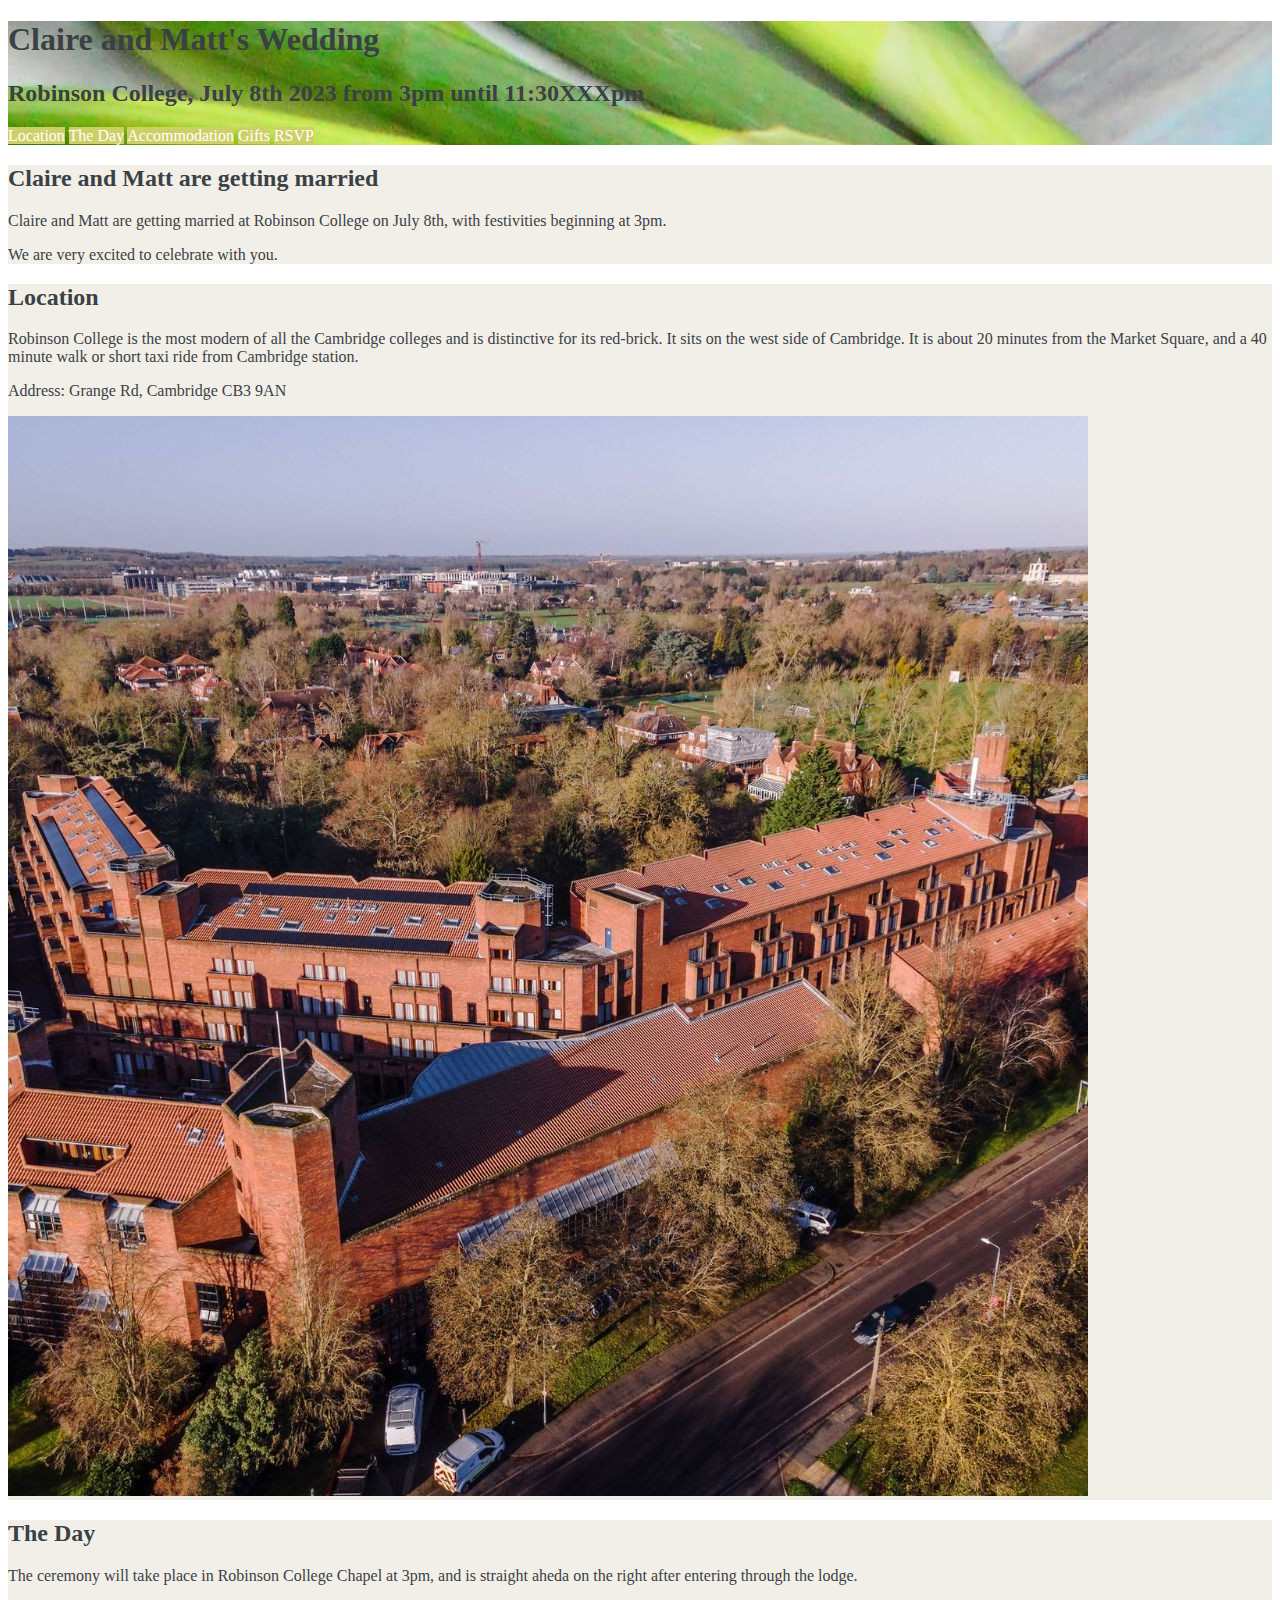
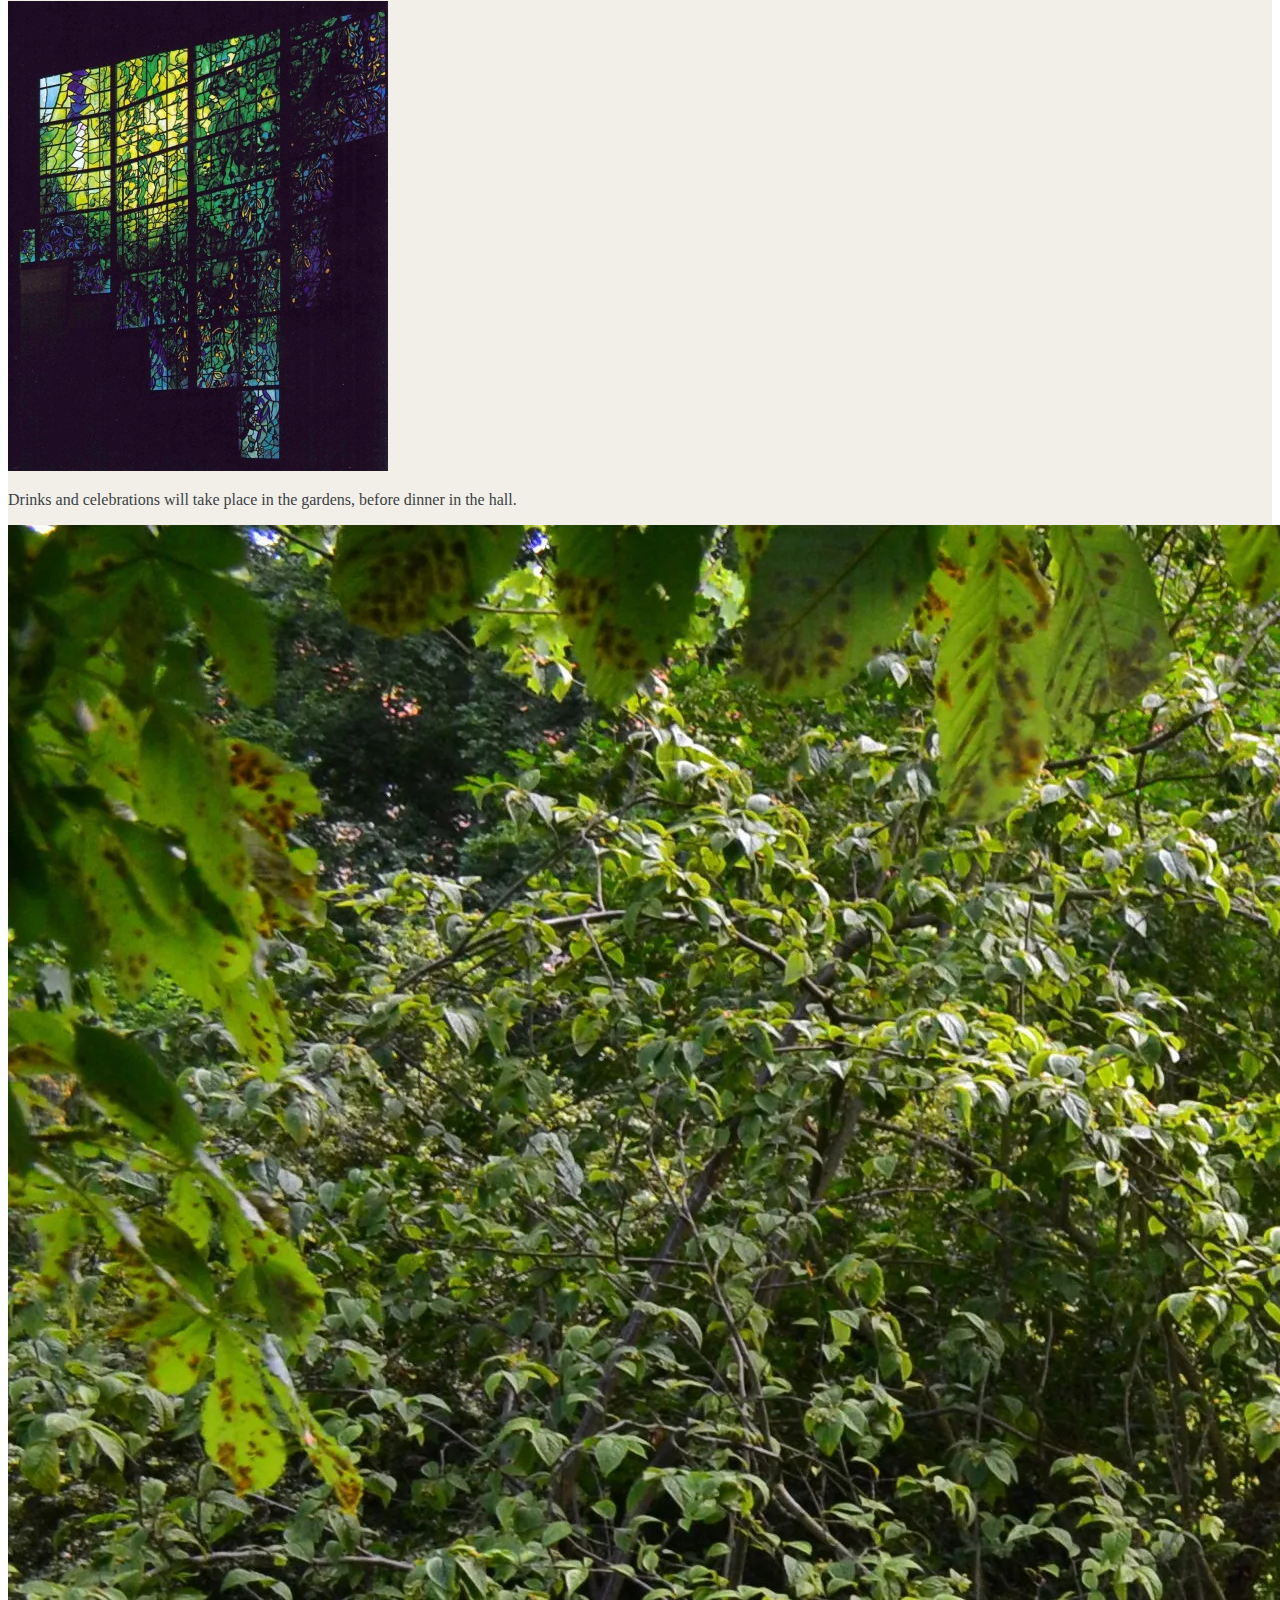
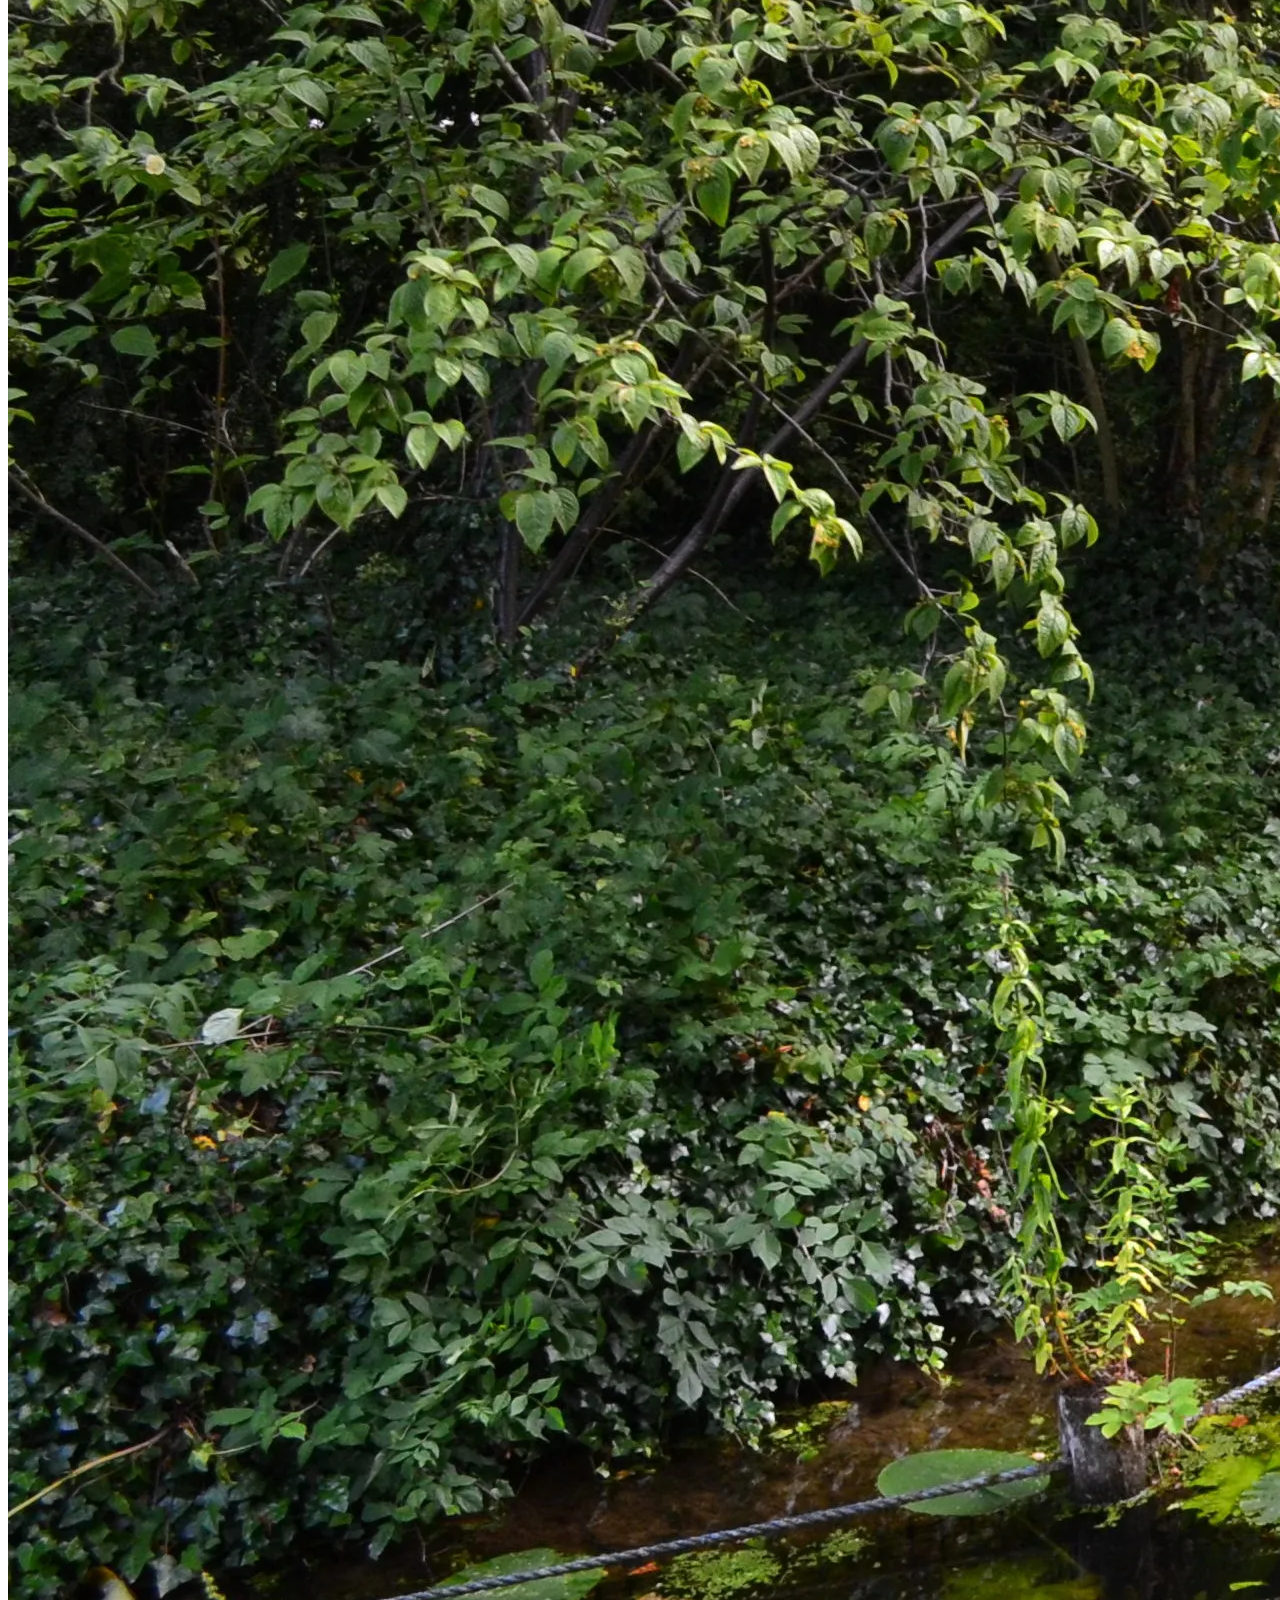
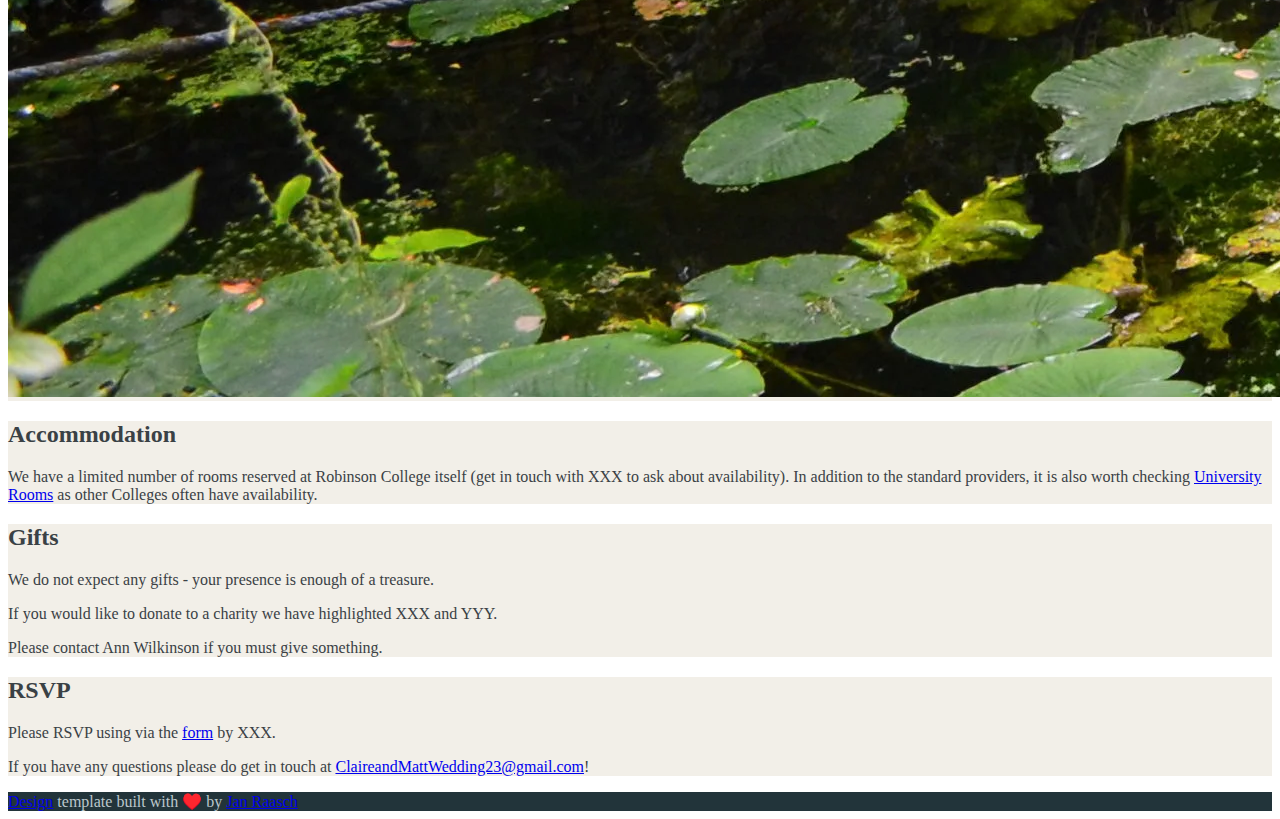
==== index.html @ 59d7f8eb "first commit" ====
<!DOCTYPE html>
<html><meta http-equiv="Content-Type" content="text/html" charset="UTF-8" />
<meta http-equiv="X-UA-Compatible" content="IE=edge,chrome=1" />

<title>Claire and Matt are getting married</title>


  <link rel="shortcut icon" href="https://example.com/images/favicon.png" type="image/png"
/>


  <meta name="description" content="Wedding website"
/>

  <meta name="keywords" content="some, keywords, for, seo, you, know, google, duckduckgo, and, such"
/>
<meta name="referrer" content="no-referrer-when-downgrade" />

<meta name="HandheldFriendly" content="True" />
<meta name="MobileOptimized" content="320" />
<meta name="viewport" content="width=device-width, initial-scale=1.0" />

<link rel="stylesheet" href="https://example.com/css/screen.css" />
<link rel="stylesheet" href="https://example.com/css/fonts.css" type="text/css" />
<link
  rel="stylesheet"
  href="https://example.com/fork-awesome/css/fork-awesome.min.css"
  type="text/css"
/>

<meta property="og:title" content="" />
<meta property="og:description" content="Wedding website" />
<meta property="og:type" content="website" />
<meta property="og:url" content="https://example.com/" /><meta property="og:image" content="https://example.com/images/cover-image.jpg"/><meta property="og:site_name" content="Jane Doe - Nutrition Coach &amp; Chef Consultant" />

<meta name="twitter:card" content="summary_large_image"/>
<meta name="twitter:image" content="https://example.com/images/cover-image.jpg"/>

<meta name="twitter:title" content=""/>
<meta name="twitter:description" content="Wedding website"/>

<meta itemprop="name" content="">
<meta itemprop="description" content="Wedding website">





<style>
      
     a:hover {
         color: #b6b84c;
     }

      
     a.btn {
         color: white;
          background-color: #ced067;
     }
     a.btn:hover {
          background-color: #b6b84c;
     }

      
     a.fn-item.active {
          color: #b6b84c;
     }
     a.fn-item:hover {
          color: #ced067;
     }

      
     .post-holder.odd {
          background: blue;
          color: white;
     }
     .post-holder {
          background: #f2efe8;
     }
     body {
          color: #3A4145;
     }

      
     .site-footer {
          color: #BBC7CC;
          background-color: #22343A;
     }

     fixed-nav {
     font-family: "Helvetica";
     }
</style> 









<link
  rel="apple-touch-icon"
  sizes="180x180"
  href="https://example.com/images/apple-touch-icon.png"
/>
<link
  rel="icon"
  type="image/png"
  sizes="32x32"
  href="https://example.com/images/favicon-32x32.png"
/>
<link
  rel="icon"
  type="image/png"
  sizes="16x16"
  href="https://example.com/images/favicon-16x16.png"
/>
<body>



<header id="site-head" style="background-image: url(images/cover-image.jpg)">
    <div class="vertical">
        <div id="site-head-content" class="inner">

            <h1 class="blog-title">Claire and Matt&#39;s Wedding</h1>
            <h2 class="blog-description">Robinson College, July 8th 2023 from 3pm until 11:30XXXpm</h2>

            
                 <a class='btn site-menu' data-title-anchor='location'>Location</a>
            
                 <a class='btn site-menu' data-title-anchor='the-day'>The Day</a>
            
                 <a class='btn site-menu' data-title-anchor='accommodation'>Accommodation</a>
            
                 <a class='btn site-menu' data-title-anchor='gifts'>Gifts</a>
            
                 <a class='btn site-menu' data-title-anchor='rsvp'>RSVP</a>
            
            <i id='header-arrow' class="fa fa-angle-down"></i>
        </div>
    </div>
</header>
<main class="content" role="main">

    <div class='fixed-nav'>
    </div>
    
        <div class='post-holder'>
            <article id='claire-and-matt-are-getting-married' class='post first '>
                <header class="post-header">
                    <h2 class="post-title">Claire and Matt are getting married</h2>
                </header>
                <section class="post-content">
                    <p>Claire and Matt are getting married at Robinson College on July 8th, with festivities beginning at 3pm.</p>
<p>We are very excited to celebrate with you.</p>

                </section>
            </article>
            <div class='post-after'></div>
        </div>
    
        <div class='post-holder'>
            <article id='location' class='post  '>
                <header class="post-header">
                    <h2 class="post-title">Location</h2>
                </header>
                <section class="post-content">
                    <p>Robinson College is the most modern of all the Cambridge colleges and is distinctive for its red-brick. It sits on the west side of Cambridge. It is about 20 minutes from the Market Square, and a 40 minute walk or short taxi ride from Cambridge station.</p>
<p>Address: Grange Rd, Cambridge CB3 9AN</p>
<p><img src="../images/robinson_from_air.jpg" alt="Picture of Robinson"></p>

                </section>
            </article>
            <div class='post-after'></div>
        </div>
    
        <div class='post-holder'>
            <article id='the-day' class='post  '>
                <header class="post-header">
                    <h2 class="post-title">The Day</h2>
                </header>
                <section class="post-content">
                    <p>The ceremony will take place in Robinson College Chapel at 3pm, and is straight aheda on the right after entering through the lodge.</p>
<p><img src="../images/robinson_chapel_window.jpg" alt="Picture of Robinson Chapel"></p>
<p>Drinks and celebrations will take place in the gardens, before dinner in the hall.</p>
<p><img src="../images/robinson_4.webp" alt="Picture of Robinson Garden"></p>

                </section>
            </article>
            <div class='post-after'></div>
        </div>
    
        <div class='post-holder'>
            <article id='accommodation' class='post  '>
                <header class="post-header">
                    <h2 class="post-title">Accommodation</h2>
                </header>
                <section class="post-content">
                    <p>We have a limited number of rooms reserved at Robinson College itself (get in touch with XXX to ask about availability). In addition to the standard providers, it is also worth checking <a href="https://www.universityrooms.com/en-GB/search/accommodation/in/cambridge?from=08/07/2023&amp;to=09/07/2023&amp;rooms=1&amp;adults=2&amp;curr=GBP">University Rooms</a> as other Colleges often have availability.</p>

                </section>
            </article>
            <div class='post-after'></div>
        </div>
    
        <div class='post-holder'>
            <article id='gifts' class='post  '>
                <header class="post-header">
                    <h2 class="post-title">Gifts</h2>
                </header>
                <section class="post-content">
                    <p>We do not expect any gifts - your presence is enough of a treasure.</p>
<p>If you would like to donate to a charity we have highlighted XXX and YYY.</p>
<p>Please contact Ann Wilkinson if you must give something.</p>

                </section>
            </article>
            <div class='post-after'></div>
        </div>
    
        <div class='post-holder'>
            <article id='rsvp' class='post  last'>
                <header class="post-header">
                    <h2 class="post-title">RSVP</h2>
                </header>
                <section class="post-content">
                    <p>Please RSVP using via the <a href="https://forms.gle/K2NKConF444gjNPX6">form</a> by XXX.</p>
<p>If you have any questions please do get in touch at <a href="mailto:ClaireandMattWedding23@gmail.com">ClaireandMattWedding23@gmail.com</a>!</p>

                </section>
            </article>
            <div class='post-after'></div>
        </div>
    
</main>
<footer class="site-footer">
  <div class="inner">
    


    <section></section>
    
      <section>
        <a href="https://themes.gohugo.io/hugo-scroll/">Design</a> template
        built with ♥️ by
        <a href="https://www.janraasch.com" title="Jan Raasch">Jan Raasch</a>
      </section>

  </div>
</footer>

    <script type="text/javascript" src='https://example.com/js/jquery-3.6.0.min.js'></script>

    
    <script type="text/javascript" src='https://example.com/js/icons.js'></script>
    <script type="text/javascript" src='https://example.com/js/index.js'></script>
    
</body>
</html>
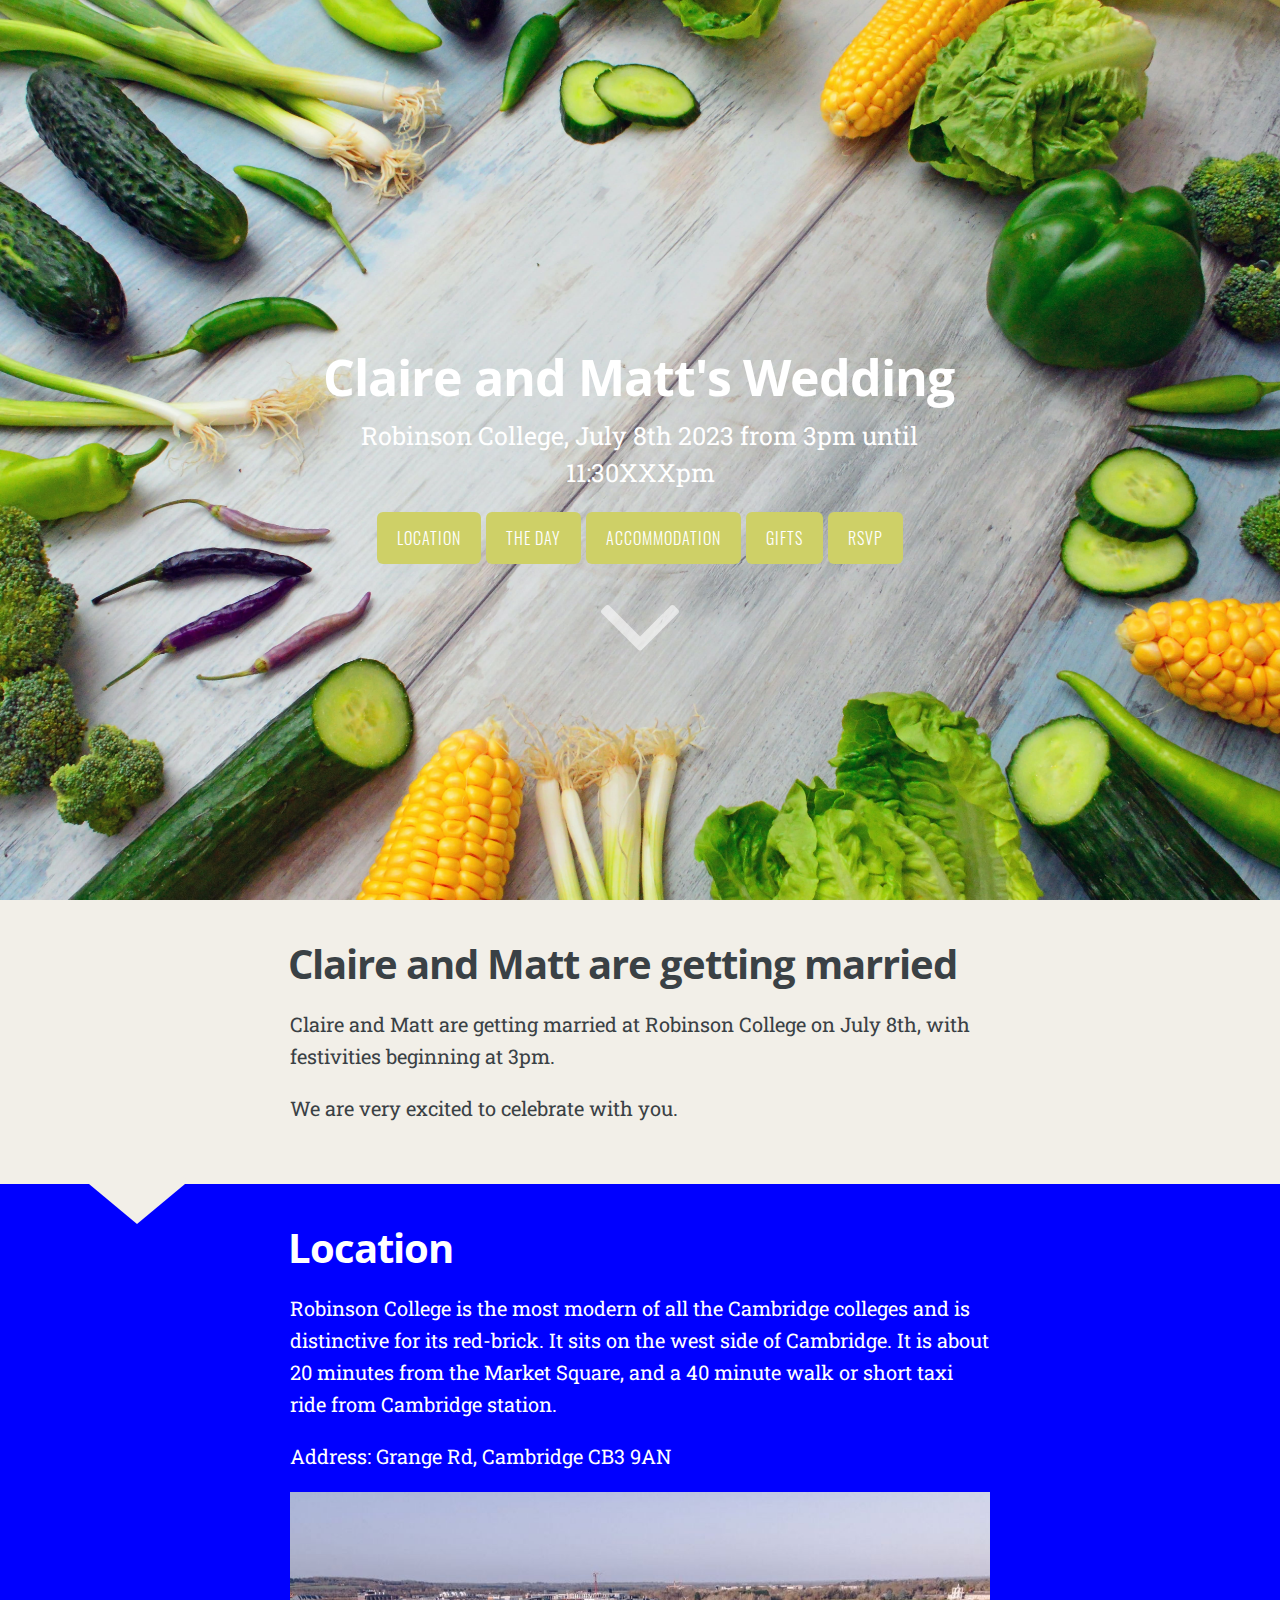
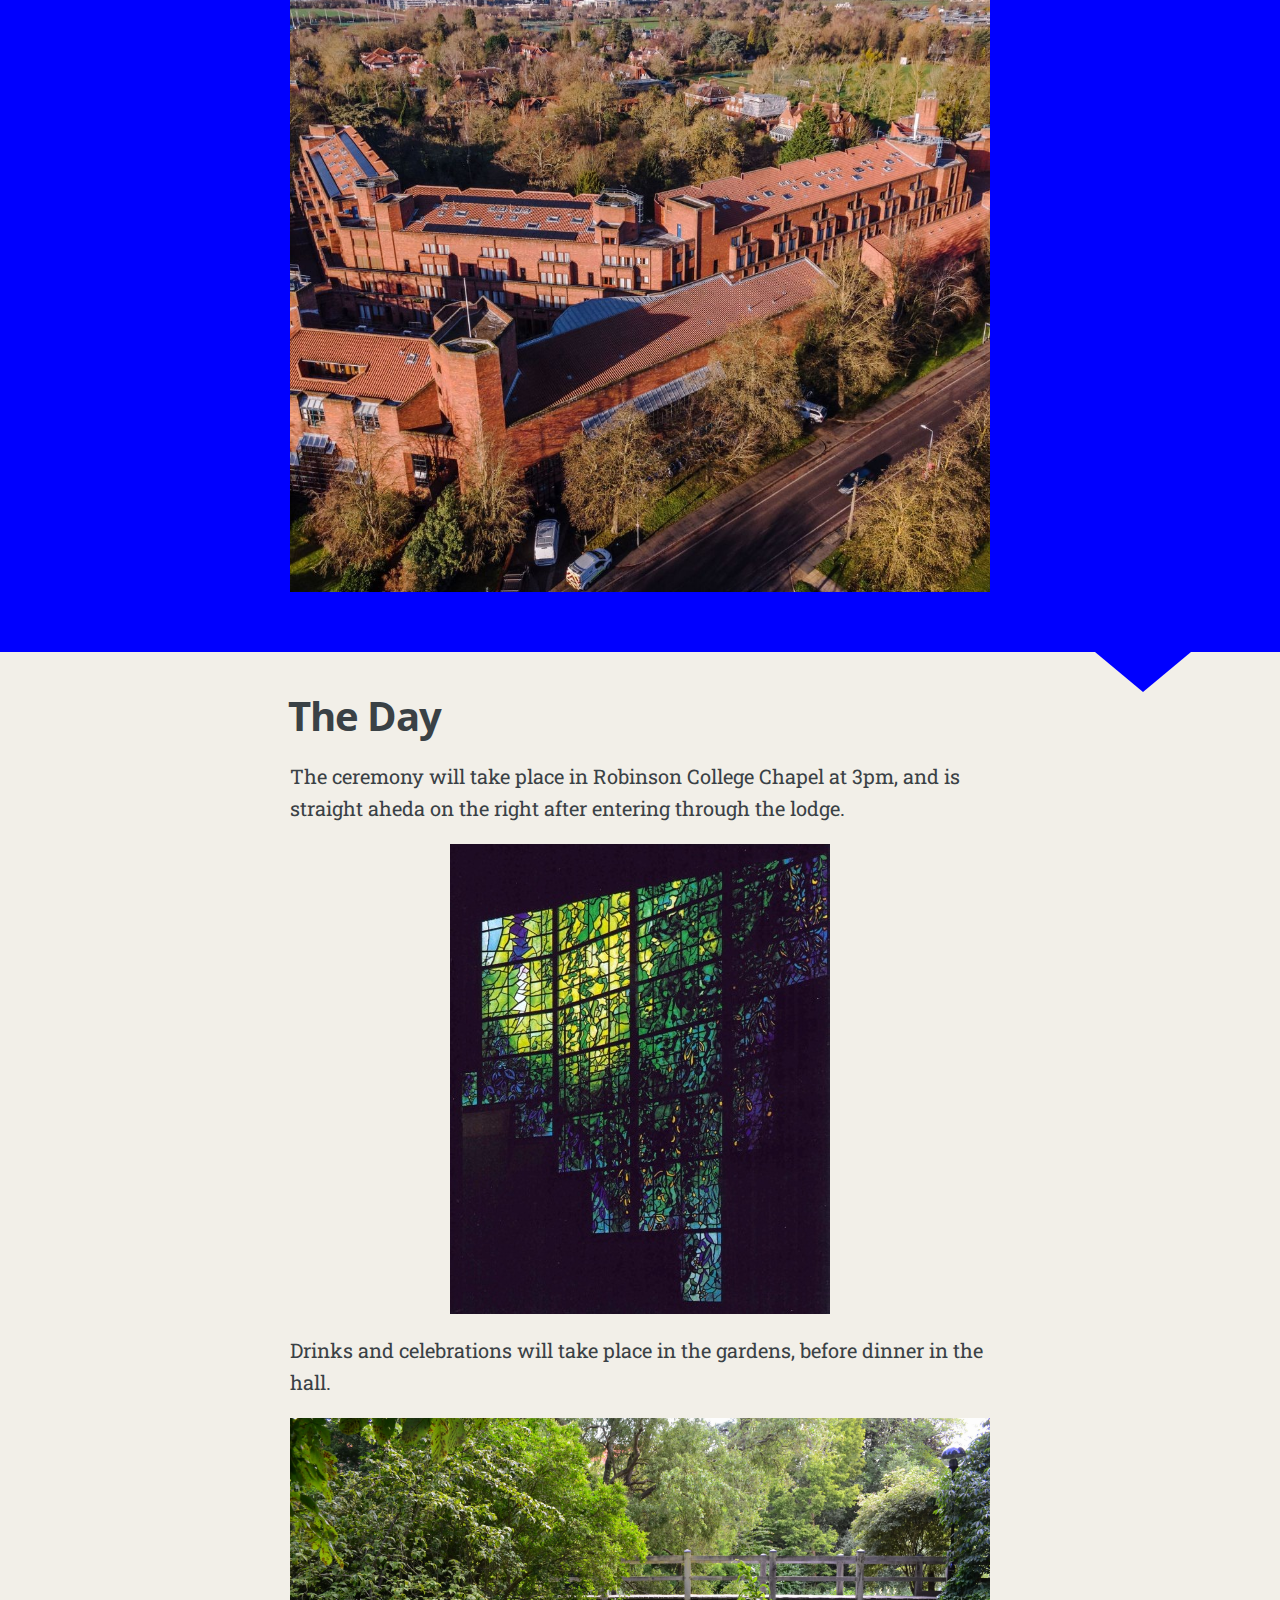
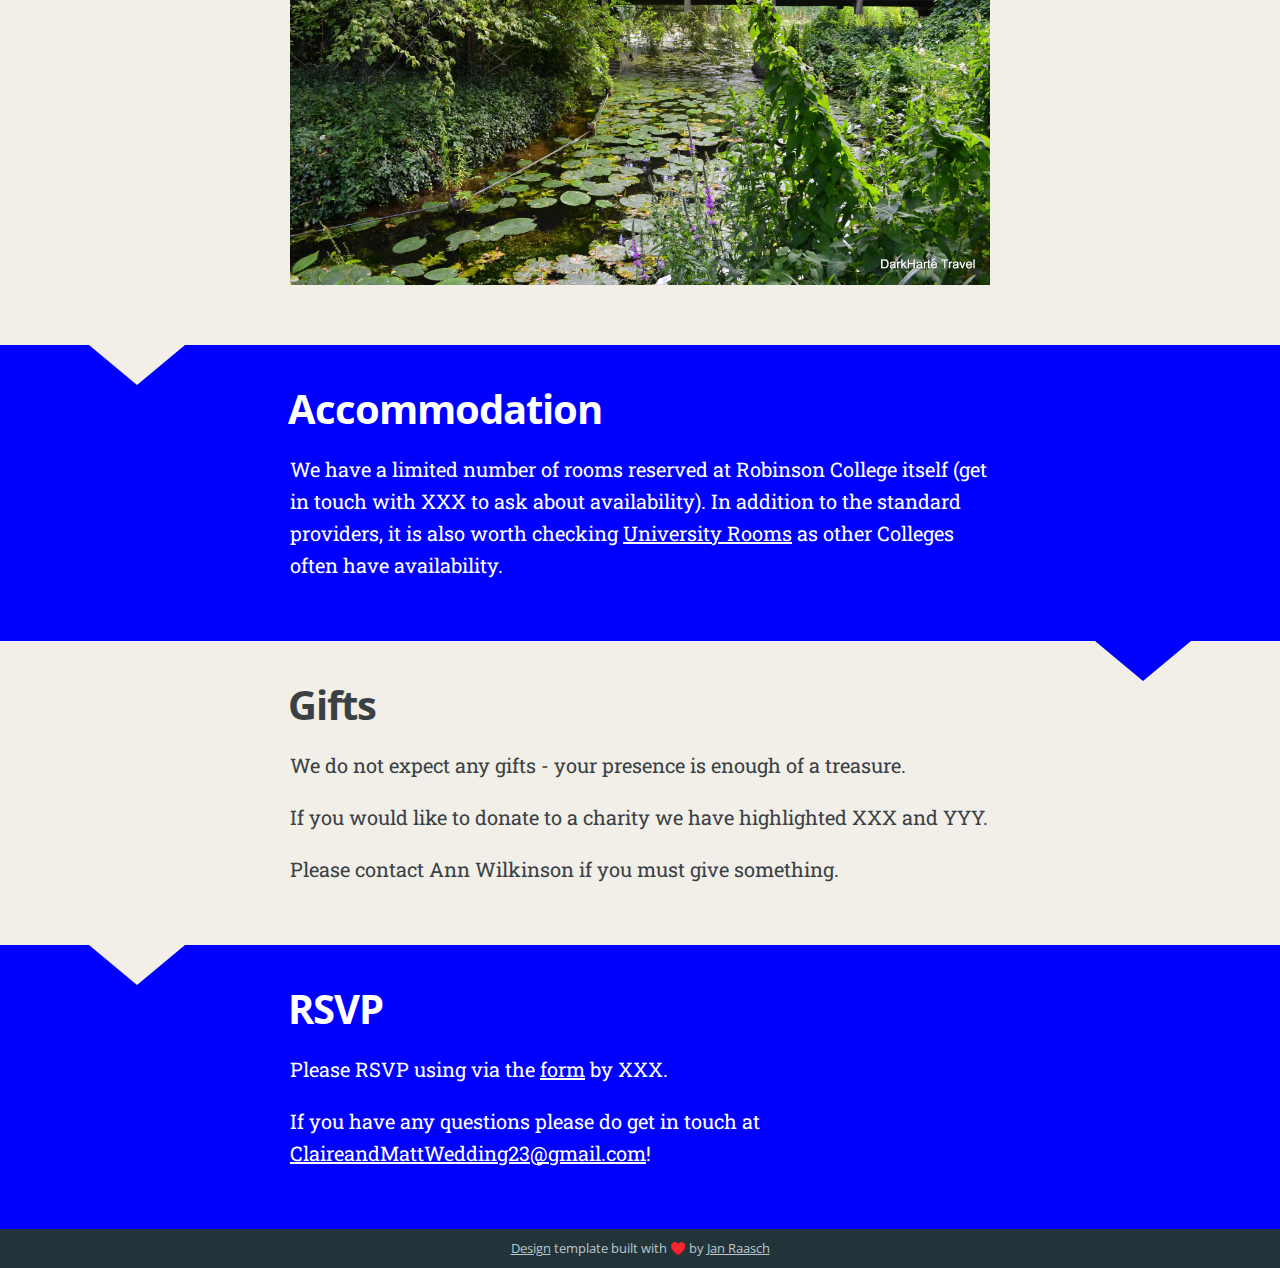
==== commit 54640247: "change base URL" ====
--- a/index.html
+++ b/index.html
@@ -5,7 +5,7 @@
 <title>Claire and Matt are getting married</title>
 
 
-  <link rel="shortcut icon" href="https://example.com/images/favicon.png" type="image/png"
+  <link rel="shortcut icon" href="https://mjcliffe.github.io/wedding/images/favicon.png" type="image/png"
 />
 
 
@@ -20,21 +20,21 @@
 <meta name="MobileOptimized" content="320" />
 <meta name="viewport" content="width=device-width, initial-scale=1.0" />
 
-<link rel="stylesheet" href="https://example.com/css/screen.css" />
-<link rel="stylesheet" href="https://example.com/css/fonts.css" type="text/css" />
+<link rel="stylesheet" href="https://mjcliffe.github.io/wedding/css/screen.css" />
+<link rel="stylesheet" href="https://mjcliffe.github.io/wedding/css/fonts.css" type="text/css" />
 <link
   rel="stylesheet"
-  href="https://example.com/fork-awesome/css/fork-awesome.min.css"
+  href="https://mjcliffe.github.io/wedding/fork-awesome/css/fork-awesome.min.css"
   type="text/css"
 />
 
 <meta property="og:title" content="" />
 <meta property="og:description" content="Wedding website" />
 <meta property="og:type" content="website" />
-<meta property="og:url" content="https://example.com/" /><meta property="og:image" content="https://example.com/images/cover-image.jpg"/><meta property="og:site_name" content="Jane Doe - Nutrition Coach &amp; Chef Consultant" />
+<meta property="og:url" content="https://mjcliffe.github.io/wedding/" /><meta property="og:image" content="https://mjcliffe.github.io/wedding/images/cover-image.jpg"/><meta property="og:site_name" content="Jane Doe - Nutrition Coach &amp; Chef Consultant" />
 
 <meta name="twitter:card" content="summary_large_image"/>
-<meta name="twitter:image" content="https://example.com/images/cover-image.jpg"/>
+<meta name="twitter:image" content="https://mjcliffe.github.io/wedding/images/cover-image.jpg"/>
 
 <meta name="twitter:title" content=""/>
 <meta name="twitter:description" content="Wedding website"/>
@@ -103,19 +103,19 @@
 <link
   rel="apple-touch-icon"
   sizes="180x180"
-  href="https://example.com/images/apple-touch-icon.png"
+  href="https://mjcliffe.github.io/wedding/images/apple-touch-icon.png"
 />
 <link
   rel="icon"
   type="image/png"
   sizes="32x32"
-  href="https://example.com/images/favicon-32x32.png"
+  href="https://mjcliffe.github.io/wedding/images/favicon-32x32.png"
 />
 <link
   rel="icon"
   type="image/png"
   sizes="16x16"
-  href="https://example.com/images/favicon-16x16.png"
+  href="https://mjcliffe.github.io/wedding/images/favicon-16x16.png"
 />
 <body>
 
@@ -170,7 +170,7 @@
                 <section class="post-content">
                     <p>Robinson College is the most modern of all the Cambridge colleges and is distinctive for its red-brick. It sits on the west side of Cambridge. It is about 20 minutes from the Market Square, and a 40 minute walk or short taxi ride from Cambridge station.</p>
 <p>Address: Grange Rd, Cambridge CB3 9AN</p>
-<p><img src="../images/robinson_from_air.jpg" alt="Picture of Robinson"></p>
+<p><img src="/images/robinson_from_air.jpg" alt="Picture of Robinson"></p>
 
                 </section>
             </article>
@@ -186,7 +186,7 @@
                     <p>The ceremony will take place in Robinson College Chapel at 3pm, and is straight aheda on the right after entering through the lodge.</p>
 <p><img src="../images/robinson_chapel_window.jpg" alt="Picture of Robinson Chapel"></p>
 <p>Drinks and celebrations will take place in the gardens, before dinner in the hall.</p>
-<p><img src="../images/robinson_4.webp" alt="Picture of Robinson Garden"></p>
+<p><img src="/images/robinson_4.webp" alt="Picture of Robinson Garden"></p>
 
                 </section>
             </article>
@@ -252,11 +252,11 @@
   </div>
 </footer>
 
-    <script type="text/javascript" src='https://example.com/js/jquery-3.6.0.min.js'></script>
-
-    
-    <script type="text/javascript" src='https://example.com/js/icons.js'></script>
-    <script type="text/javascript" src='https://example.com/js/index.js'></script>
+    <script type="text/javascript" src='https://mjcliffe.github.io/wedding/js/jquery-3.6.0.min.js'></script>
+
+    
+    <script type="text/javascript" src='https://mjcliffe.github.io/wedding/js/icons.js'></script>
+    <script type="text/javascript" src='https://mjcliffe.github.io/wedding/js/index.js'></script>
     
 </body>
 </html>
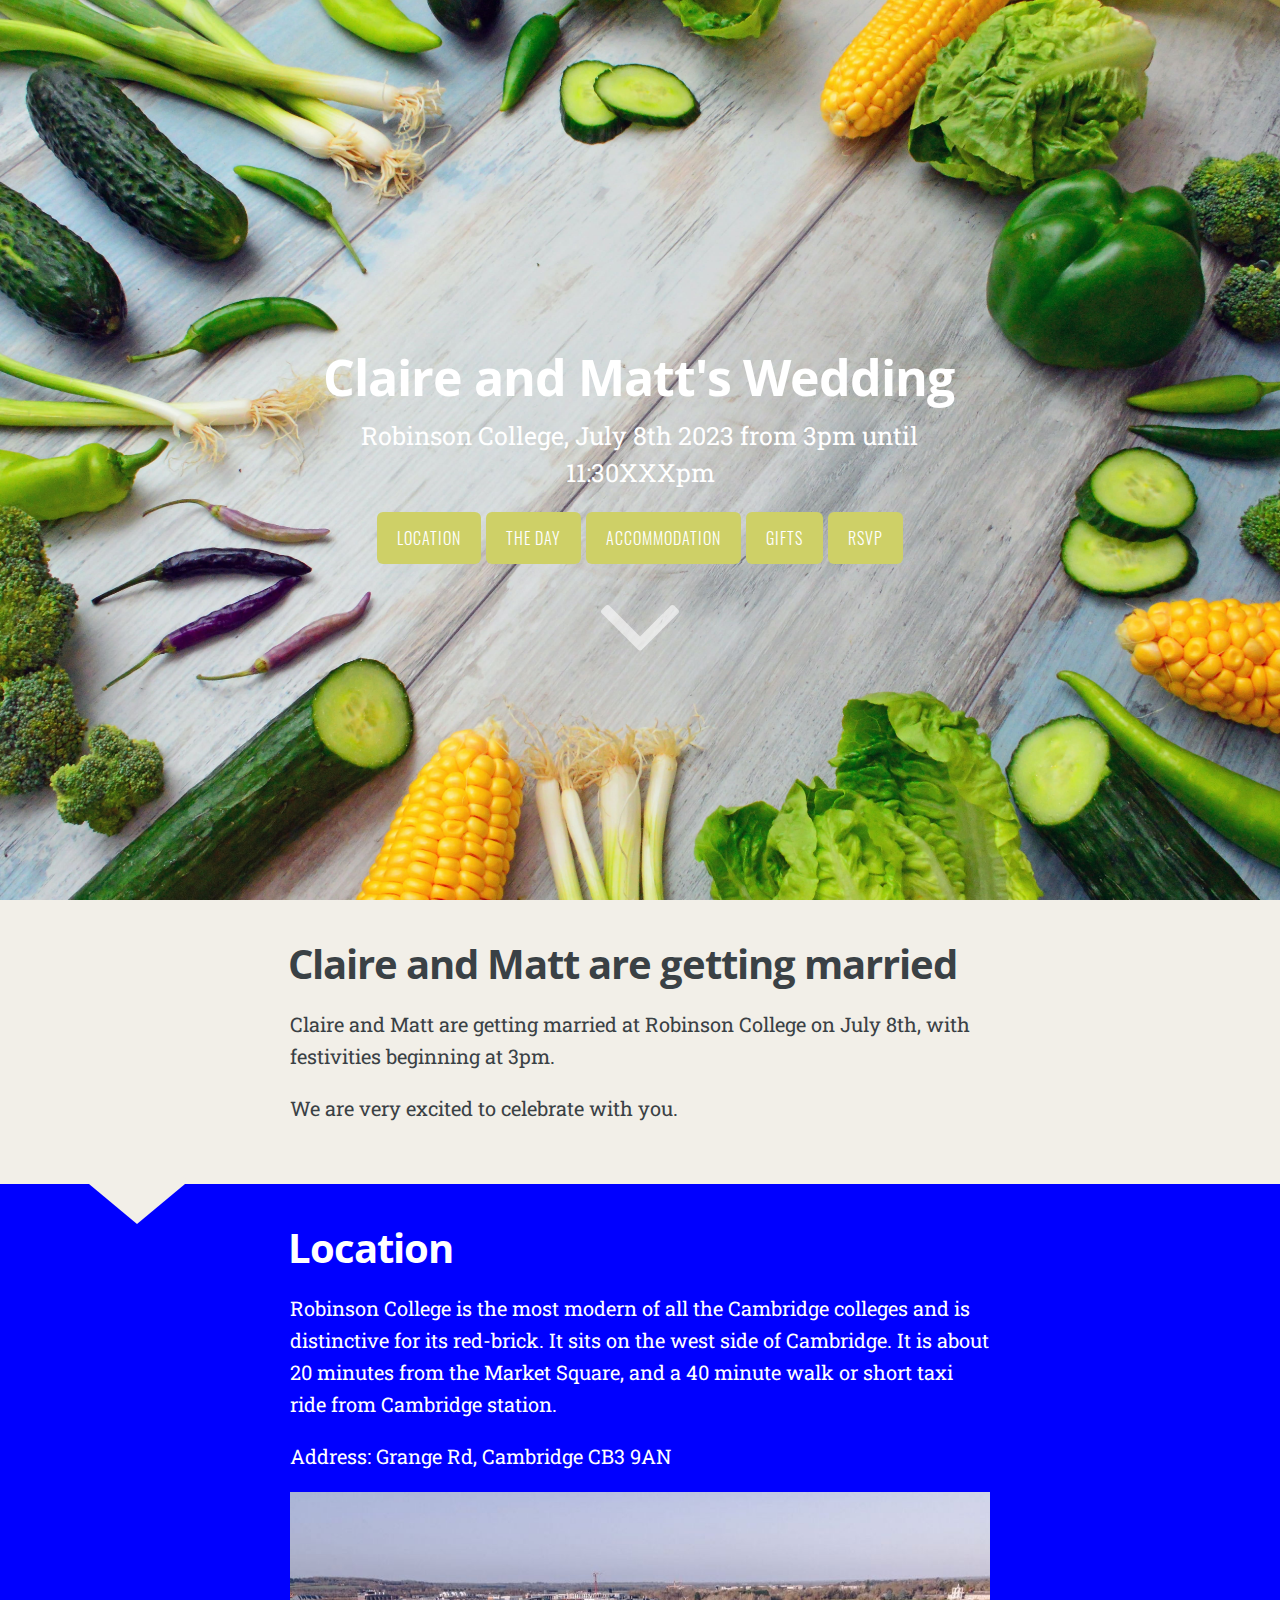
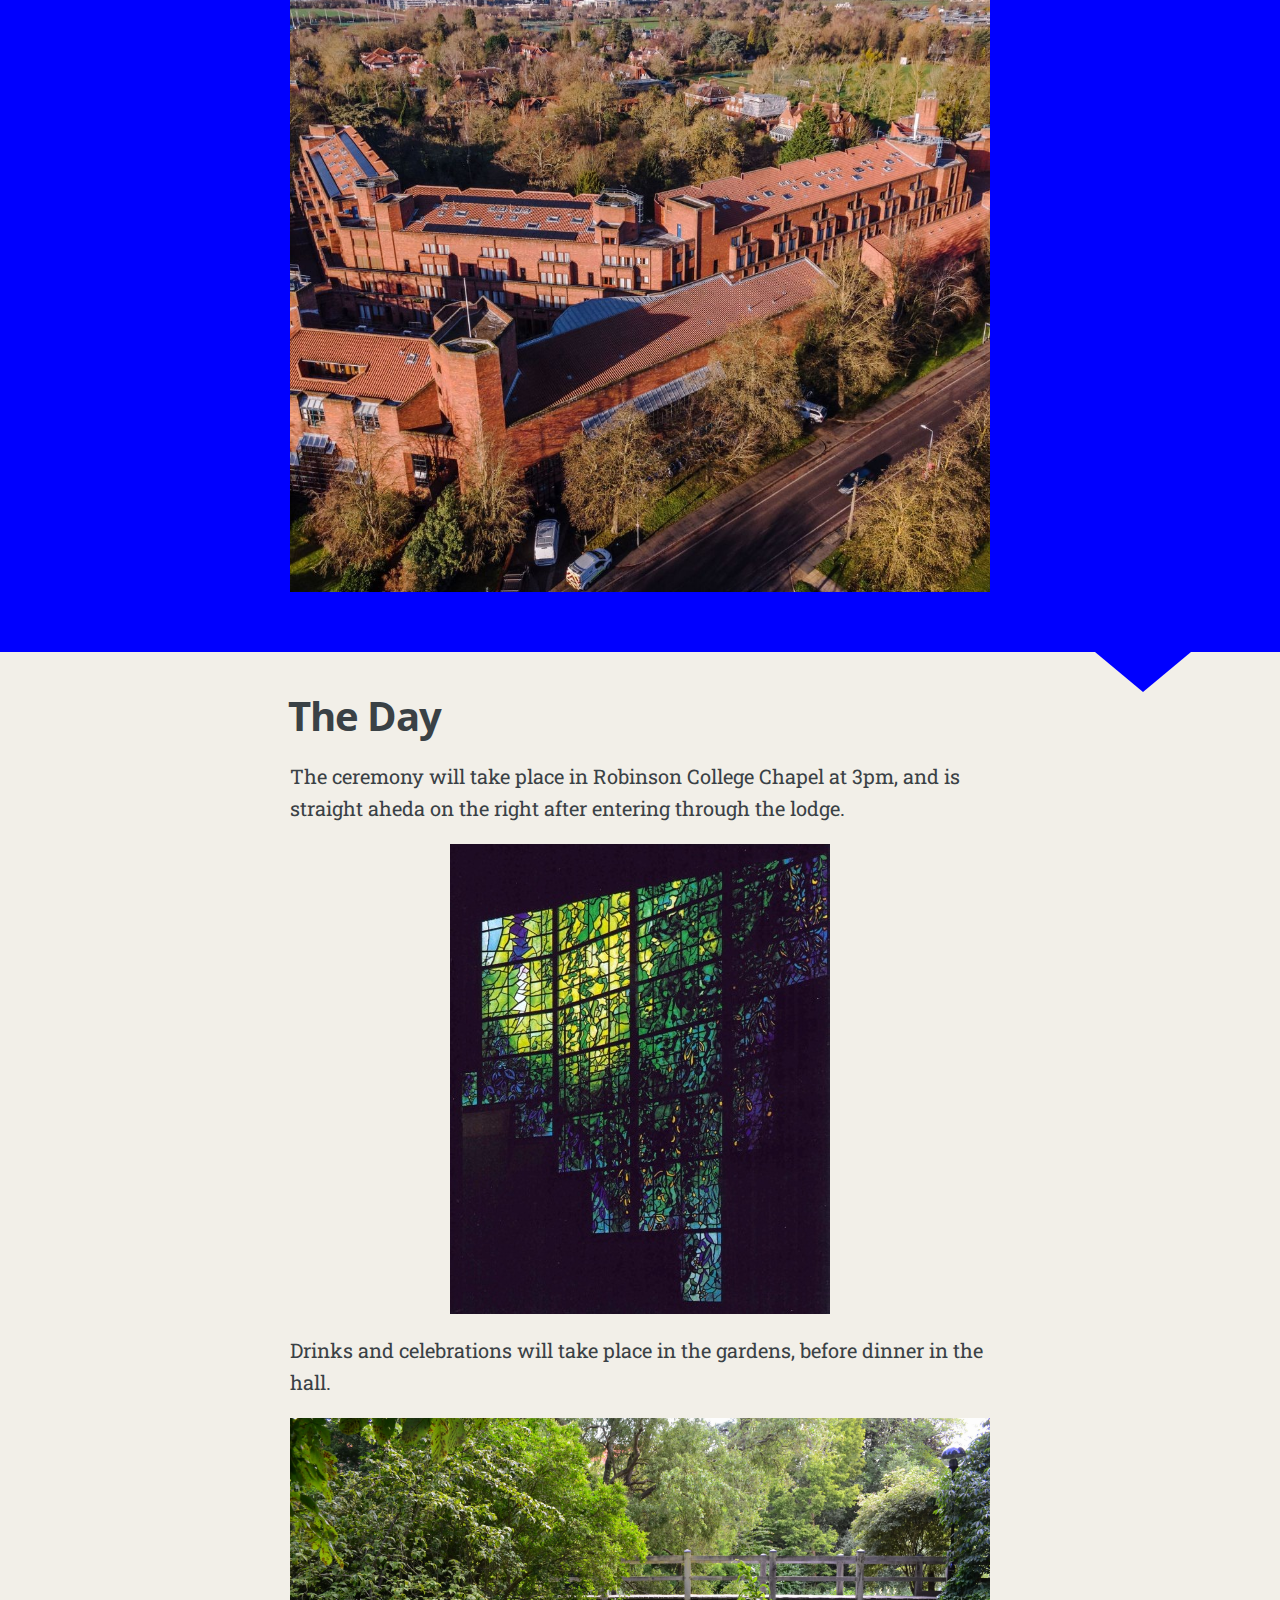
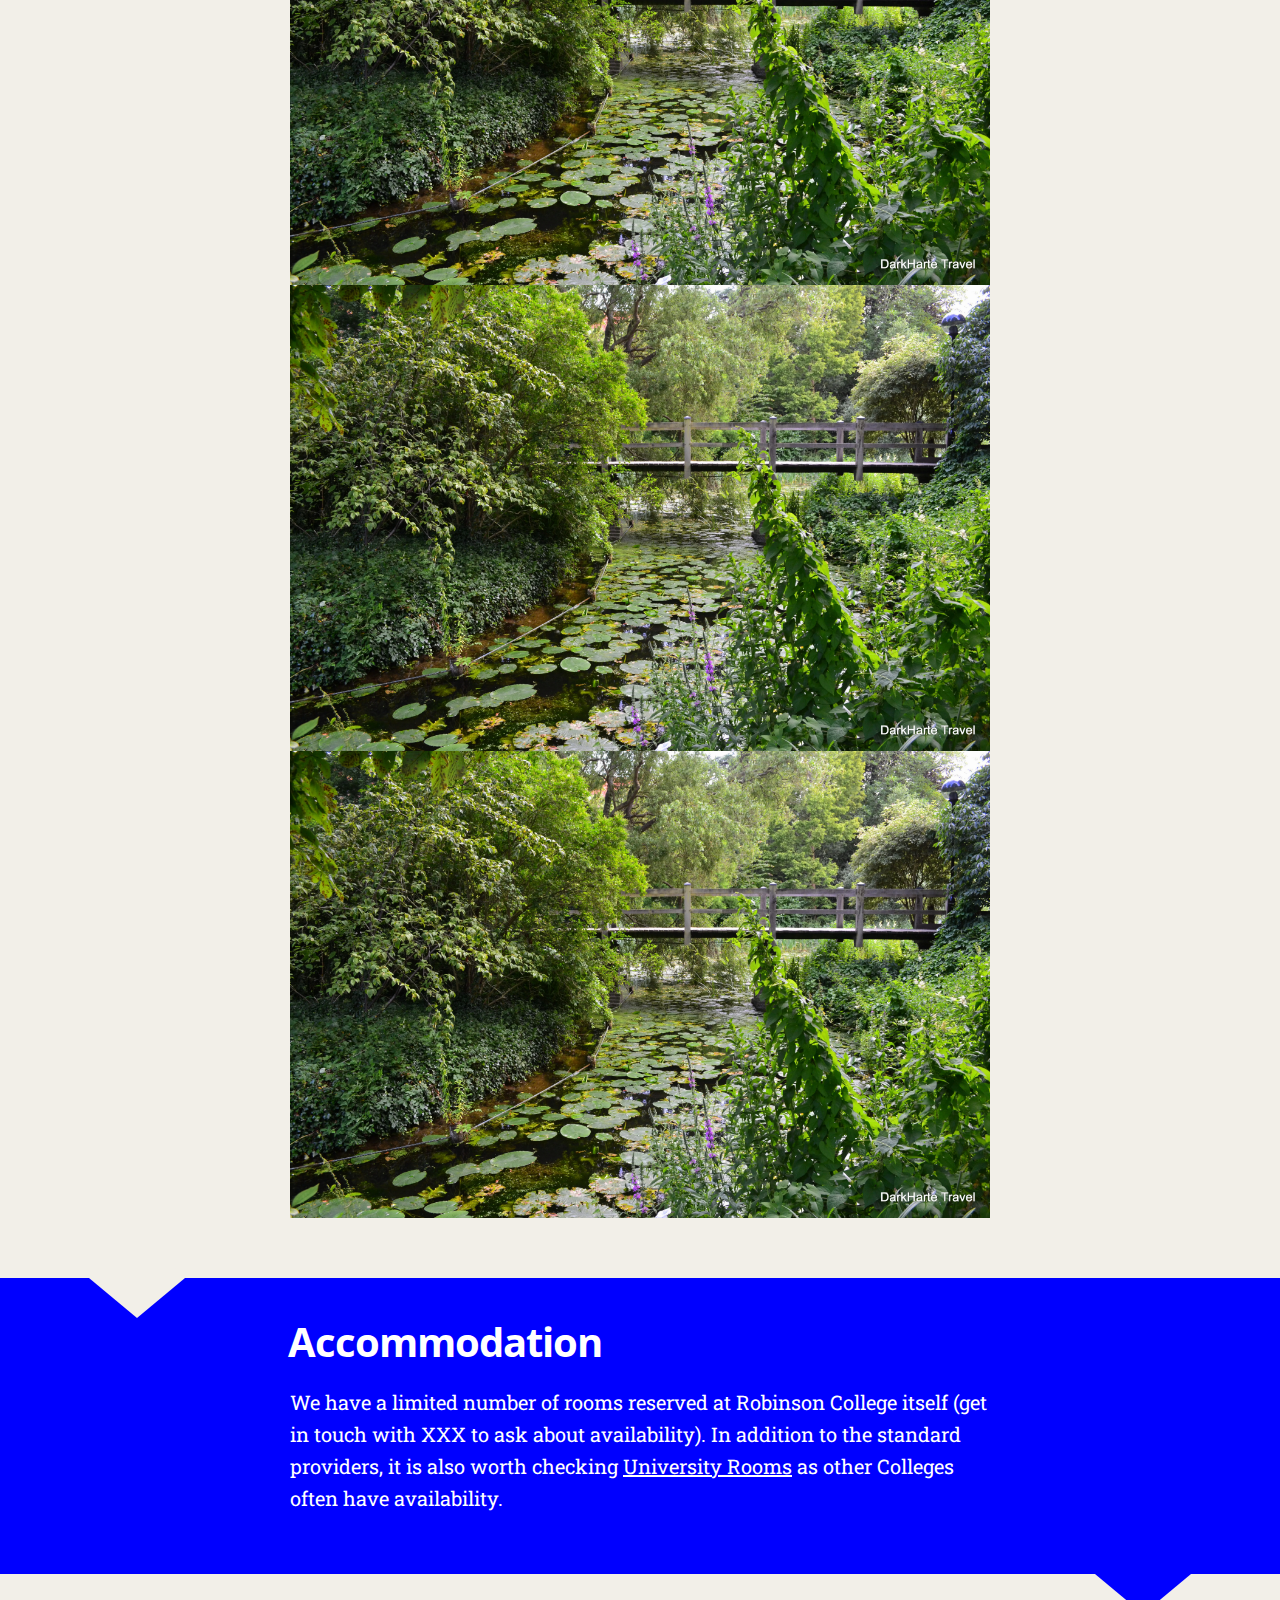
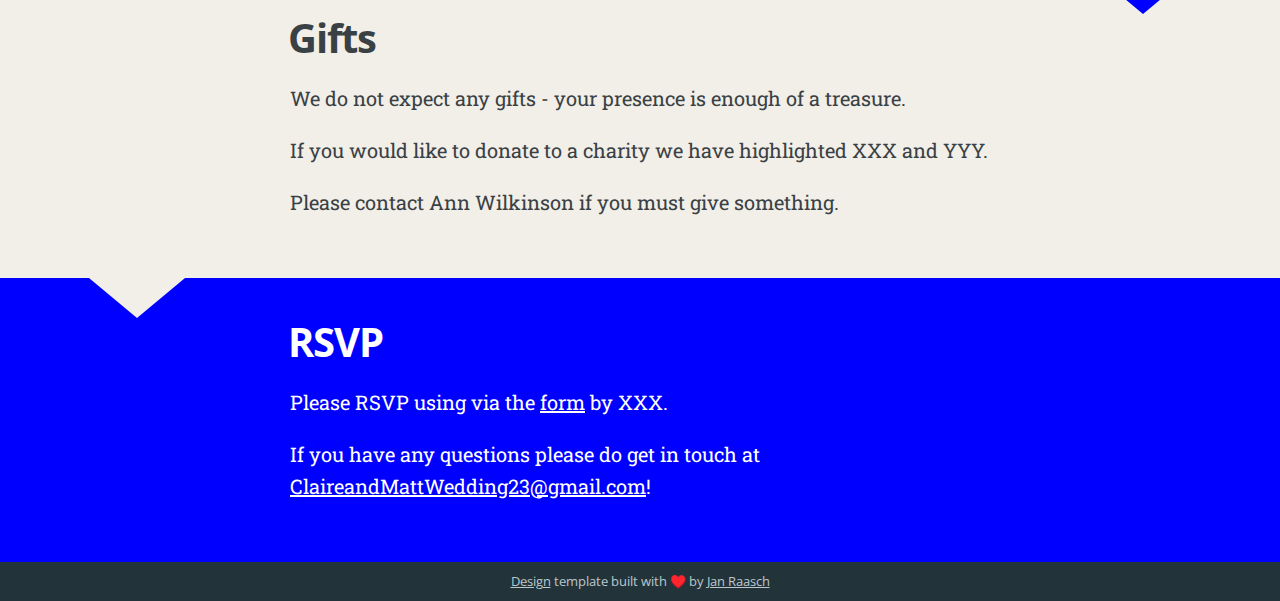
==== commit cd063f82: "image url debugging" ====
--- a/index.html
+++ b/index.html
@@ -186,7 +186,9 @@
                     <p>The ceremony will take place in Robinson College Chapel at 3pm, and is straight aheda on the right after entering through the lodge.</p>
 <p><img src="../images/robinson_chapel_window.jpg" alt="Picture of Robinson Chapel"></p>
 <p>Drinks and celebrations will take place in the gardens, before dinner in the hall.</p>
-<p><img src="/images/robinson_4.webp" alt="Picture of Robinson Garden"></p>
+<p><img src="../images/robinson_4.webp" alt="Picture of Robinson Garden">
+<img src="/images/robinson_4.webp" alt="Picture of Robinson Garden">
+<img src="images/robinson_4.webp" alt="Picture of Robinson Garden"></p>
 
                 </section>
             </article>
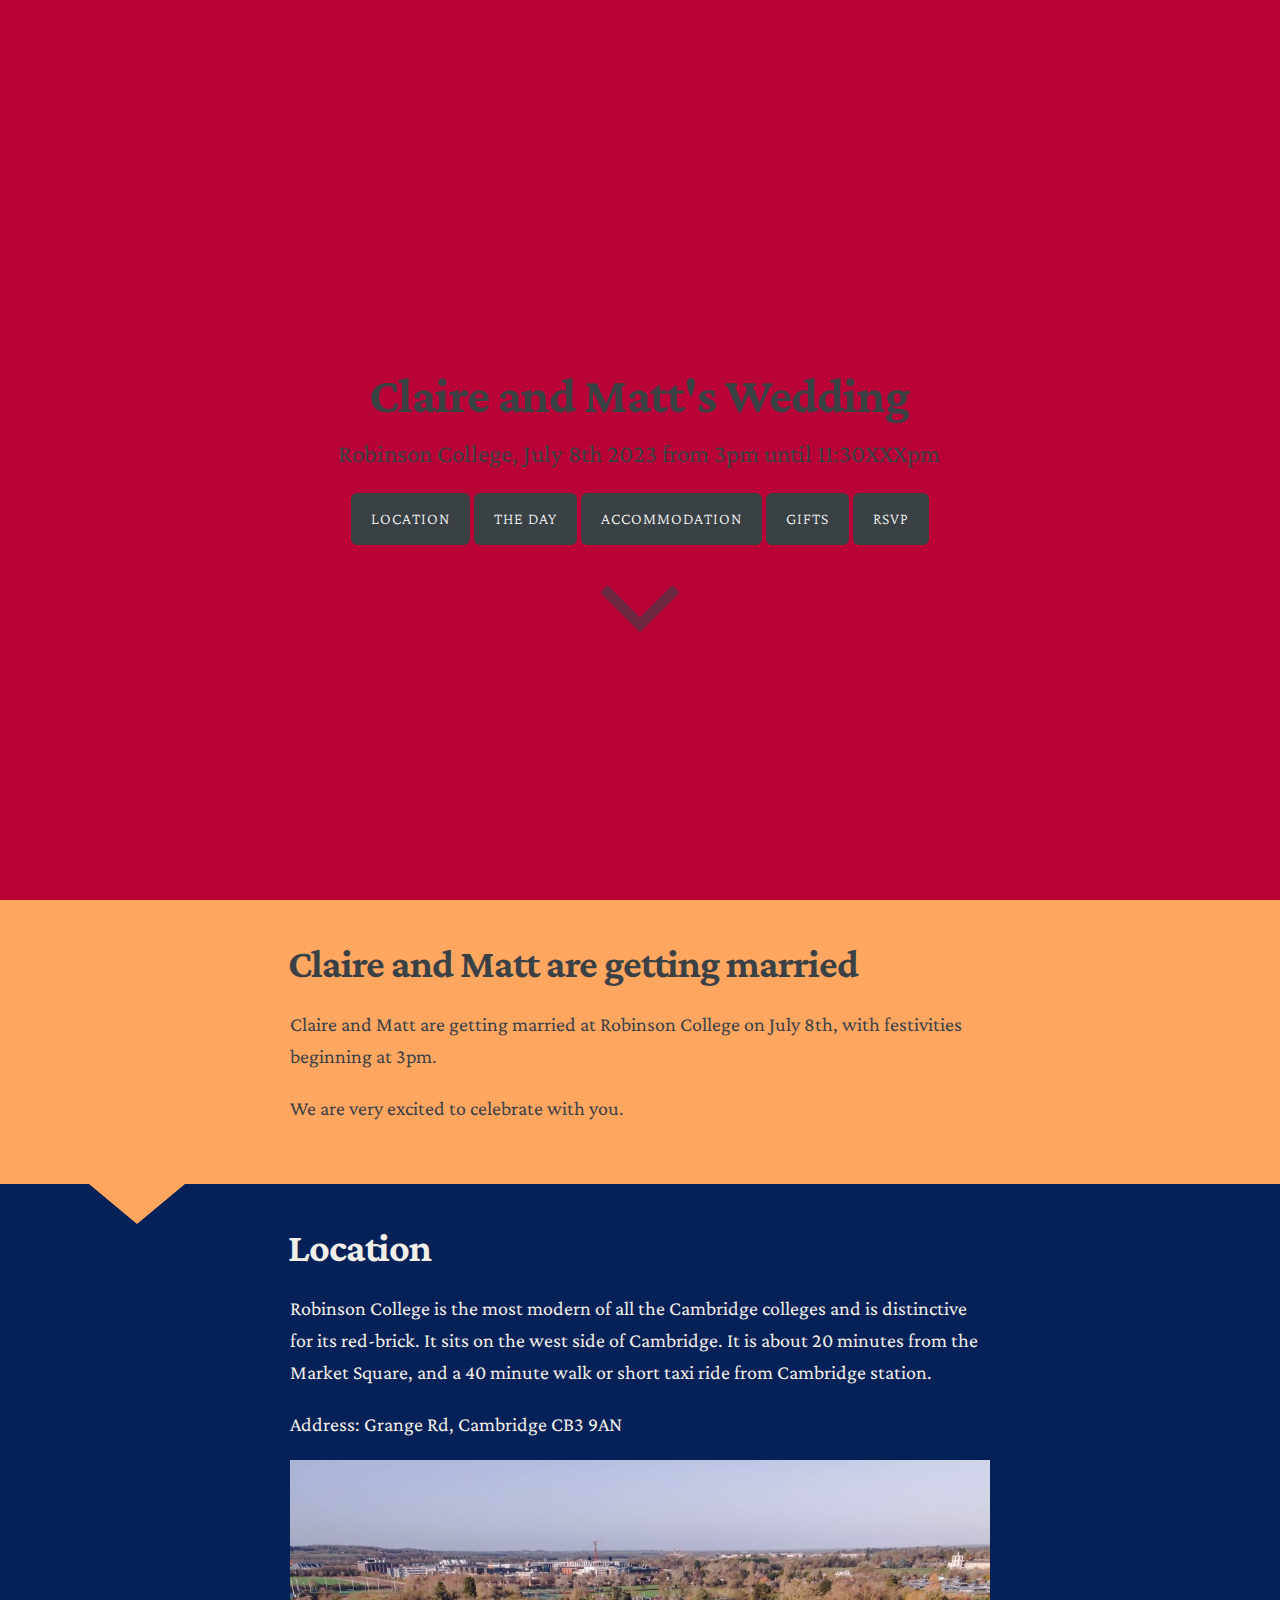
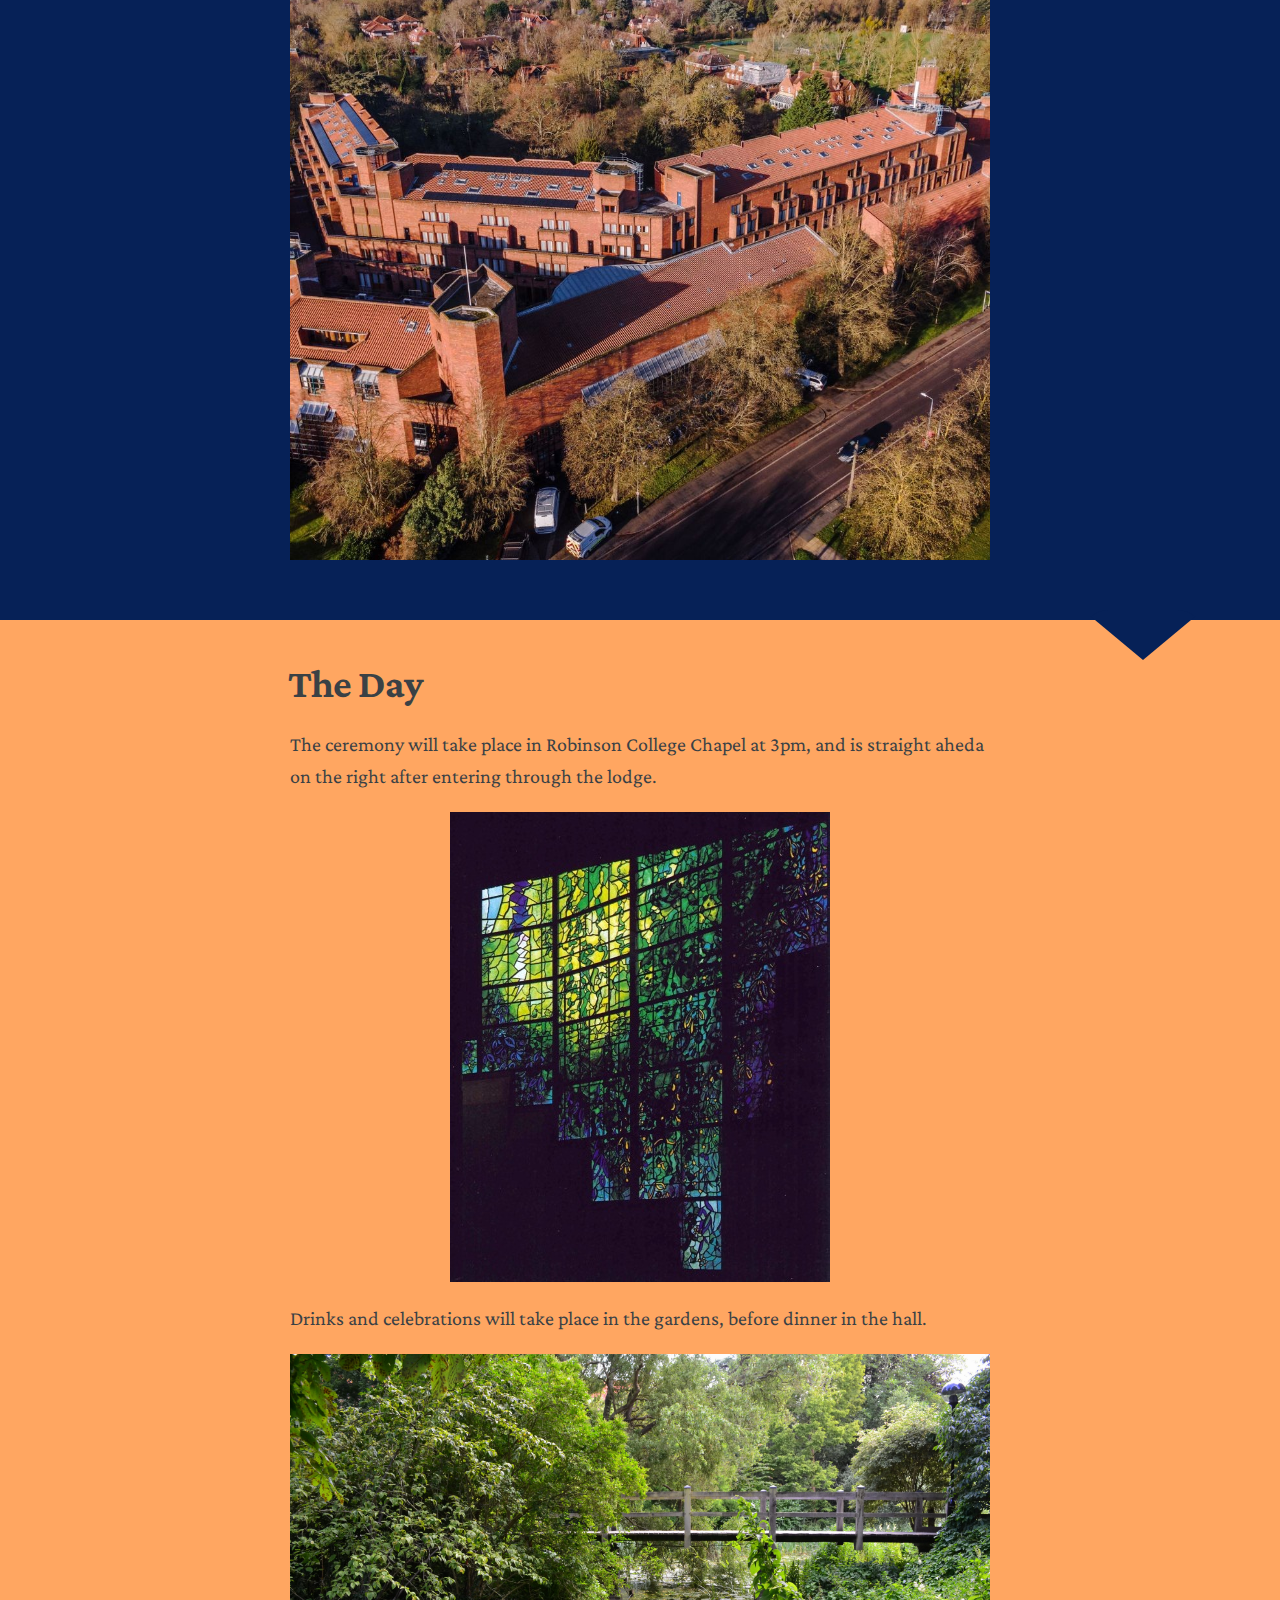
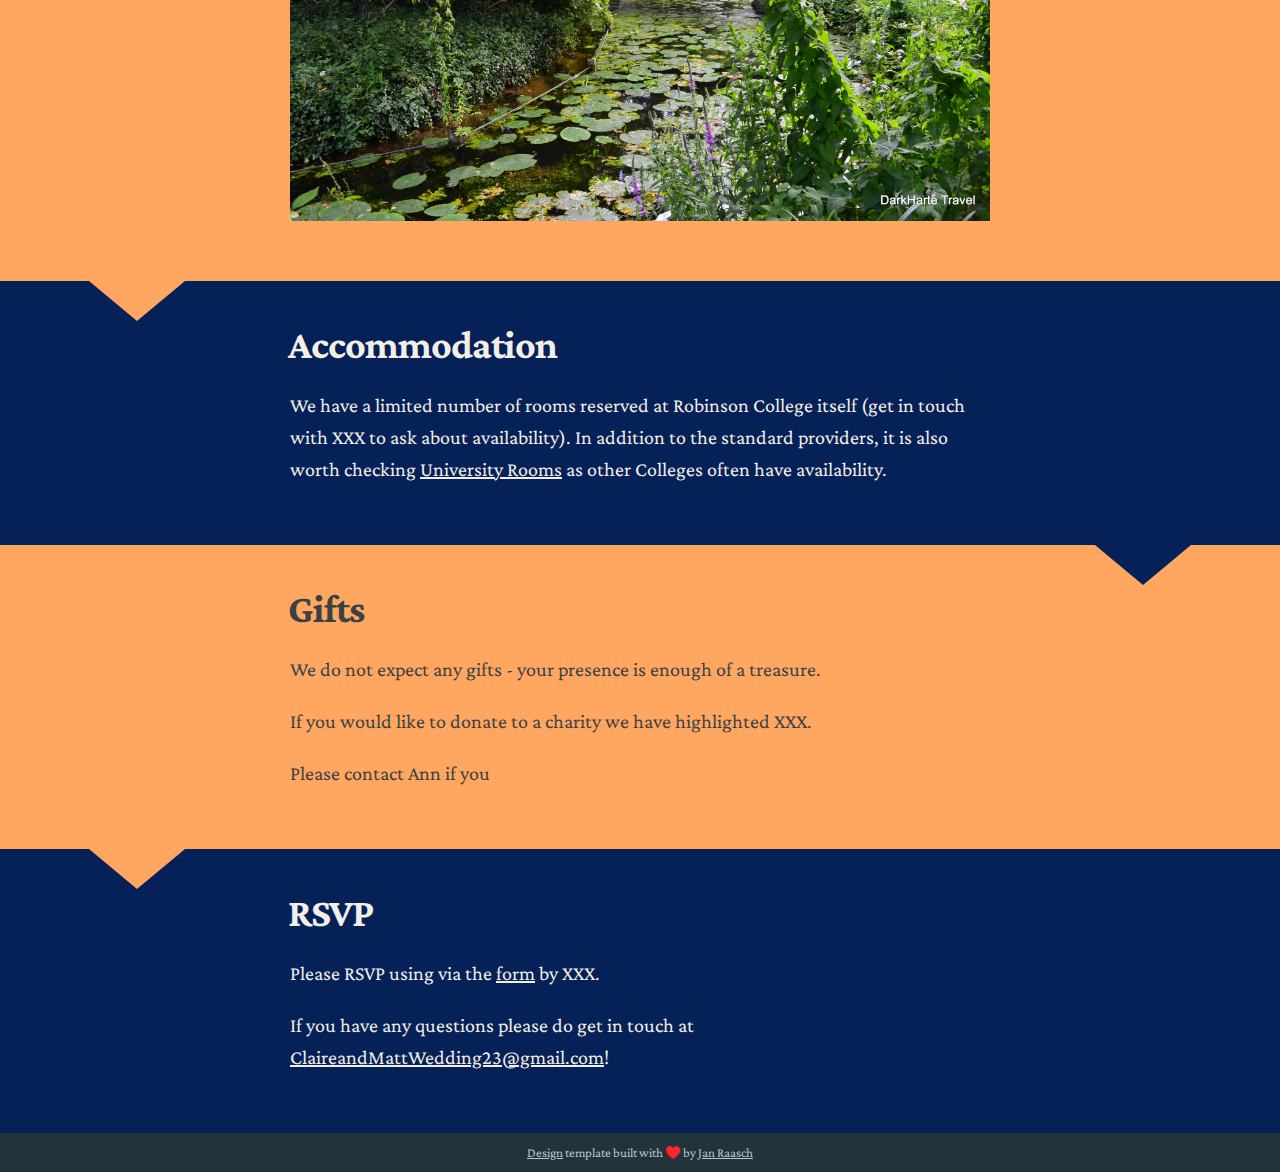
==== commit 96b68da6: "first reasonable design draft" ====
--- a/index.html
+++ b/index.html
@@ -27,7 +27,9 @@
   href="https://mjcliffe.github.io/wedding/fork-awesome/css/fork-awesome.min.css"
   type="text/css"
 />
-
+<link rel="stylesheet"
+  href="https://fonts.googleapis.com/css?family=Crimson+Pro">
+  
 <meta property="og:title" content="" />
 <meta property="og:description" content="Wedding website" />
 <meta property="og:type" content="website" />
@@ -49,33 +51,38 @@
 <style>
       
      a:hover {
-         color: #b6b84c;
+          
+         color: black;
      }
 
       
      a.btn {
          color: white;
-          background-color: #ced067;
+          background-color: #3A4145;
      }
      a.btn:hover {
-          background-color: #b6b84c;
-     }
-
-      
+          background-color: #000;
+     }
+
+      
+     a.fn-item {
+          color: #3D9F98;
+     }
      a.fn-item.active {
-          color: #b6b84c;
+          color: #098178;
      }
      a.fn-item:hover {
-          color: #ced067;
+          color: #00504A;
      }
 
       
      .post-holder.odd {
-          background: blue;
-          color: white;
+          background: #062157;
+          color: #f2efe8;
      }
      .post-holder {
-          background: #f2efe8;
+           
+          background: #FFA661;
      }
      body {
           color: #3A4145;
@@ -88,7 +95,7 @@
      }
 
      fixed-nav {
-     font-family: "Helvetica";
+     font-family: "Crimson Pro";
      }
 </style> 
 
@@ -121,7 +128,7 @@
 
 
 
-<header id="site-head" style="background-image: url(images/cover-image.jpg)">
+<header id="site-head" style="background-image: url(images/sunset_dezoomed&#43;cropped.png)">
     <div class="vertical">
         <div id="site-head-content" class="inner">
 
@@ -170,7 +177,7 @@
                 <section class="post-content">
                     <p>Robinson College is the most modern of all the Cambridge colleges and is distinctive for its red-brick. It sits on the west side of Cambridge. It is about 20 minutes from the Market Square, and a 40 minute walk or short taxi ride from Cambridge station.</p>
 <p>Address: Grange Rd, Cambridge CB3 9AN</p>
-<p><img src="/images/robinson_from_air.jpg" alt="Picture of Robinson"></p>
+<p><img src="images/robinson_from_air.jpg" alt="Picture of Robinson"></p>
 
                 </section>
             </article>
@@ -184,11 +191,9 @@
                 </header>
                 <section class="post-content">
                     <p>The ceremony will take place in Robinson College Chapel at 3pm, and is straight aheda on the right after entering through the lodge.</p>
-<p><img src="../images/robinson_chapel_window.jpg" alt="Picture of Robinson Chapel"></p>
+<p><img src="images/robinson_chapel_window.jpg" alt="Picture of Robinson Chapel"></p>
 <p>Drinks and celebrations will take place in the gardens, before dinner in the hall.</p>
-<p><img src="../images/robinson_4.webp" alt="Picture of Robinson Garden">
-<img src="/images/robinson_4.webp" alt="Picture of Robinson Garden">
-<img src="images/robinson_4.webp" alt="Picture of Robinson Garden"></p>
+<p><img src="images/robinson_4.webp" alt="Picture of Robinson Garden"></p>
 
                 </section>
             </article>
@@ -215,8 +220,8 @@
                 </header>
                 <section class="post-content">
                     <p>We do not expect any gifts - your presence is enough of a treasure.</p>
-<p>If you would like to donate to a charity we have highlighted XXX and YYY.</p>
-<p>Please contact Ann Wilkinson if you must give something.</p>
+<p>If you would like to donate to a charity we have highlighted XXX.</p>
+<p>Please contact Ann if you</p>
 
                 </section>
             </article>
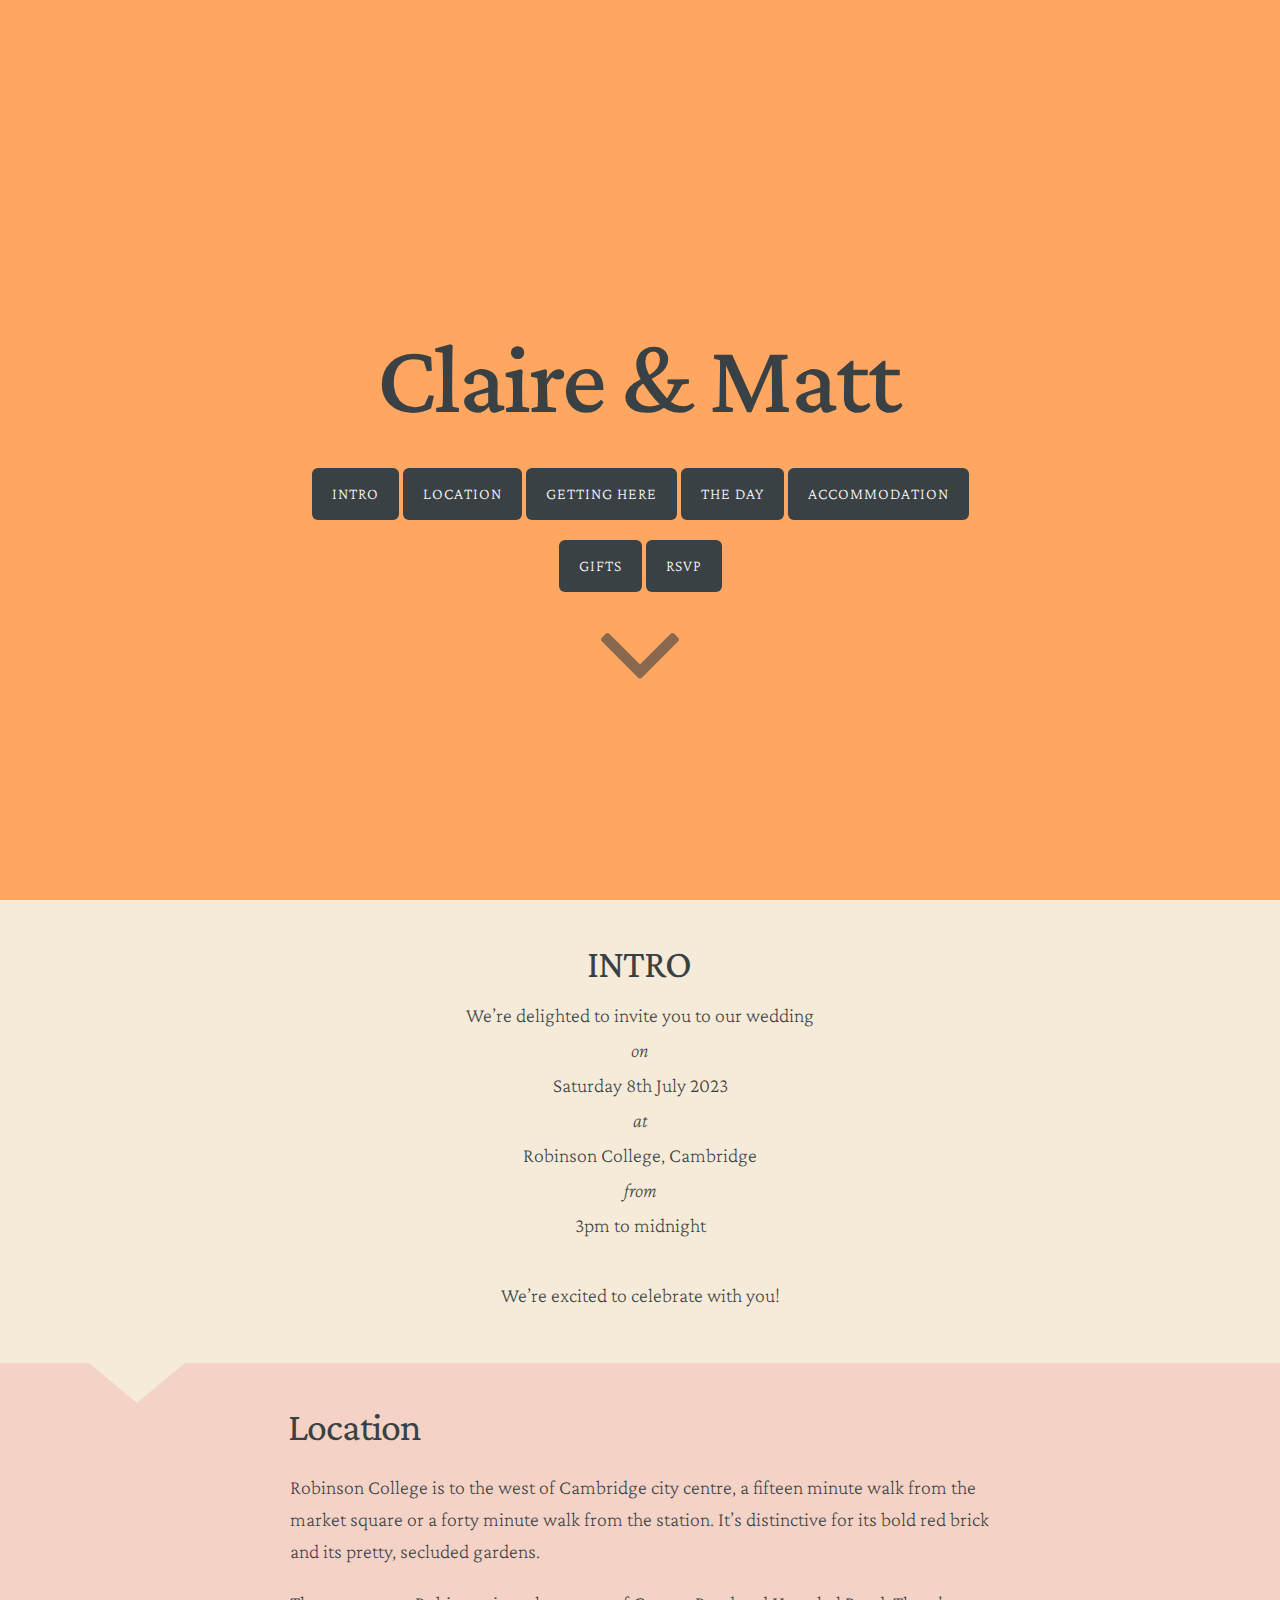
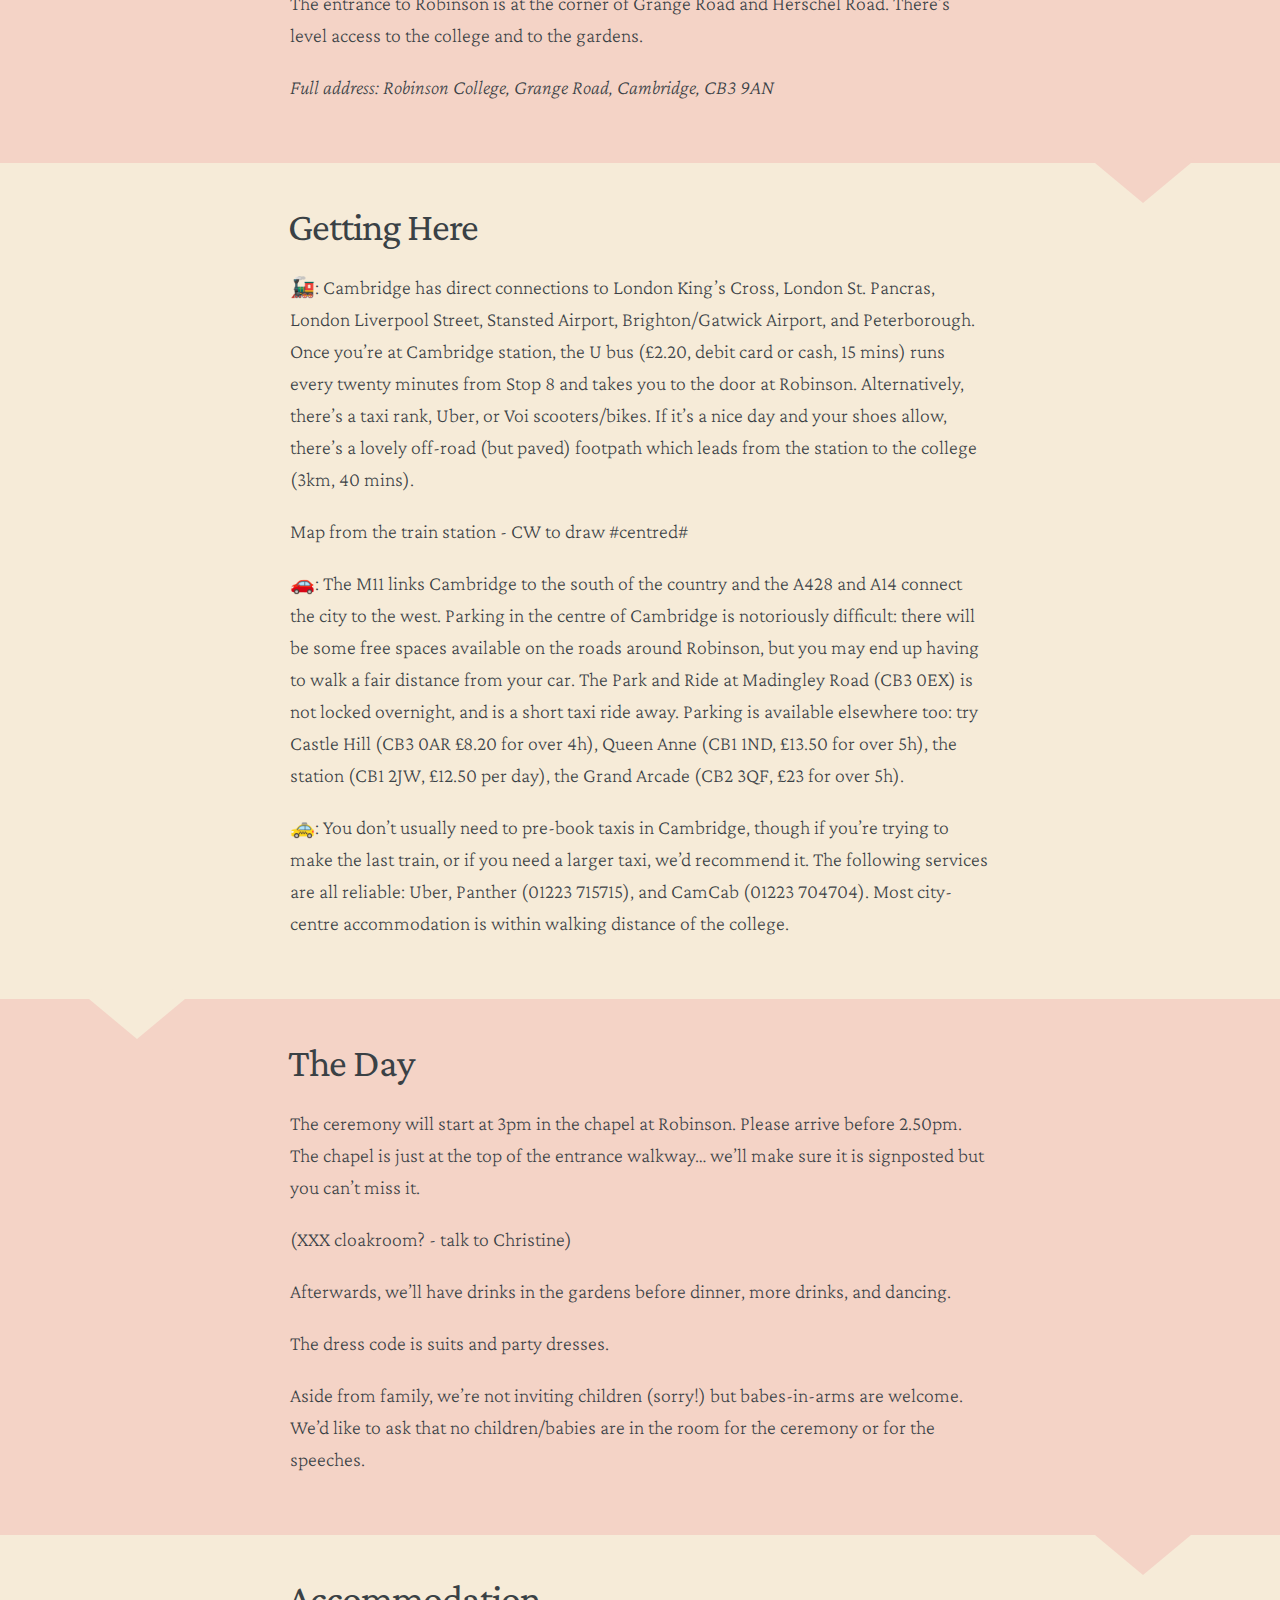
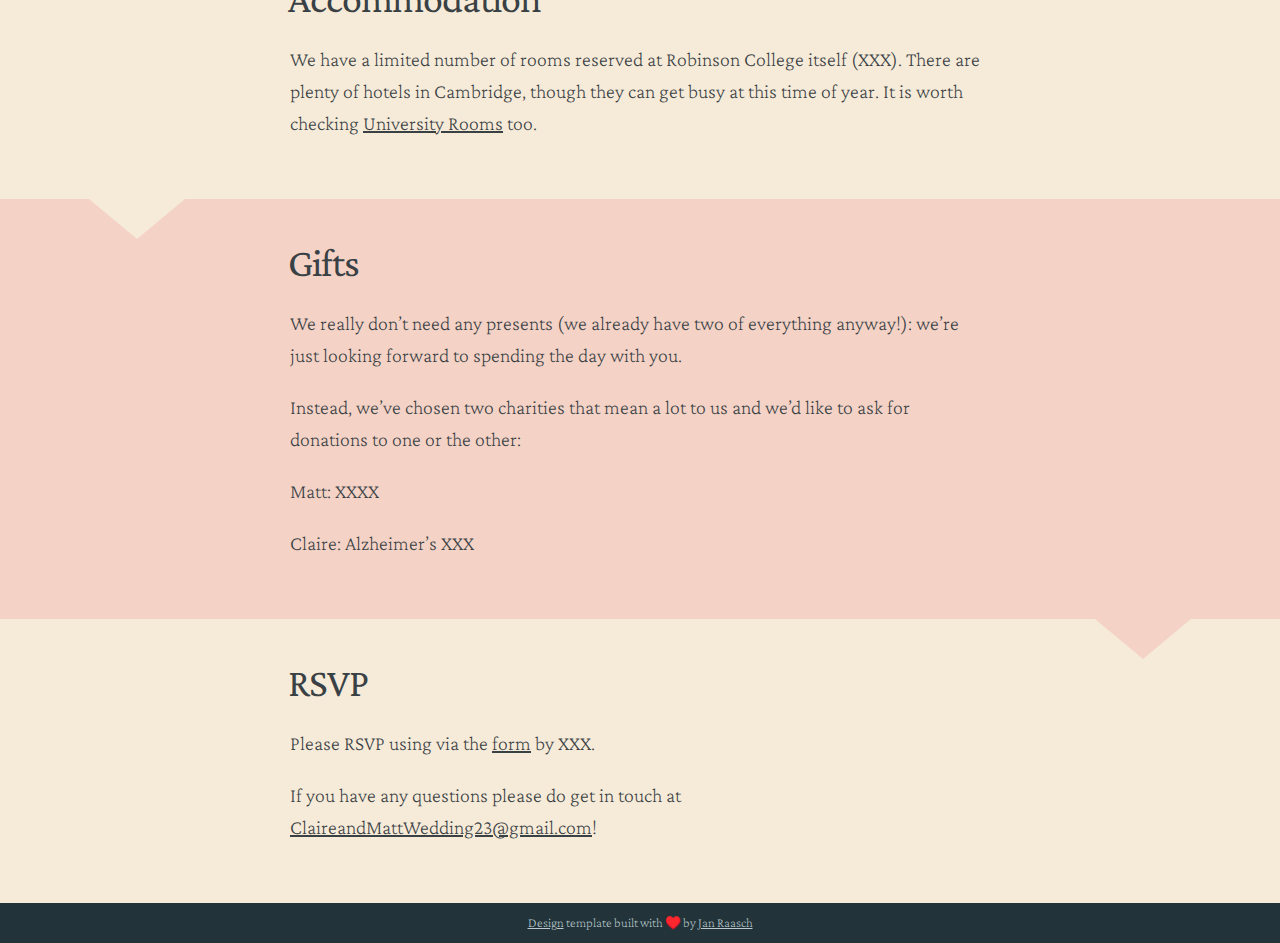
==== commit 66d19a65: "first round of CW suggestions" ====
--- a/index.html
+++ b/index.html
@@ -21,14 +21,14 @@
 <meta name="viewport" content="width=device-width, initial-scale=1.0" />
 
 <link rel="stylesheet" href="https://mjcliffe.github.io/wedding/css/screen.css" />
-<link rel="stylesheet" href="https://mjcliffe.github.io/wedding/css/fonts.css" type="text/css" />
+<link rel="stylesheet" href="https://mjcliffe.github.io/wedding/css/fonts.css" tyXpe="text/css" />
 <link
   rel="stylesheet"
   href="https://mjcliffe.github.io/wedding/fork-awesome/css/fork-awesome.min.css"
   type="text/css"
 />
 <link rel="stylesheet"
-  href="https://fonts.googleapis.com/css?family=Crimson+Pro">
+     href="https://fonts.googleapis.com/css?family=Crimson+Pro:200,300,400,500,600,700,800">
   
 <meta property="og:title" content="" />
 <meta property="og:description" content="Wedding website" />
@@ -66,26 +66,35 @@
 
       
      a.fn-item {
-          color: #3D9F98;
+          color: #3A4145;
      }
      a.fn-item.active {
-          color: #098178;
+          color: #000;
      }
      a.fn-item:hover {
-          color: #00504A;
+          color: #1E2224;
      }
 
       
      .post-holder.odd {
-          background: #062157;
-          color: #f2efe8;
+           
+          
+          
+         background: #F4D3C6;
+         color: #3A4145;
      }
      .post-holder {
            
-          background: #FFA661;
+           
+           
+          background: #F6EBD8;
+     }
+     .post.first {
+          line-height: 0.75em;
      }
      body {
           color: #3A4145;
+          font-weight: lighter;
      }
 
       
@@ -124,19 +133,24 @@
   sizes="16x16"
   href="https://mjcliffe.github.io/wedding/images/favicon-16x16.png"
 />
-<body>
-
-
-
-<header id="site-head" style="background-image: url(images/sunset_dezoomed&#43;cropped.png)">
+<link rel="stylesheet"
+     href="https://fonts.googleapis.com/css?family=Crimson+Pro:200,300,400,500,600,700,800"><body>
+
+
+
+<header id="site-head" style="background-image: url(images/sunset_web.png)">
     <div class="vertical">
         <div id="site-head-content" class="inner">
 
-            <h1 class="blog-title">Claire and Matt&#39;s Wedding</h1>
-            <h2 class="blog-description">Robinson College, July 8th 2023 from 3pm until 11:30XXXpm</h2>
-
+            <h1 class="blog-title">Claire &amp; Matt</h1>
+            
+
+            
+                 <a class='btn site-menu' data-title-anchor='intro'>INTRO</a>
             
                  <a class='btn site-menu' data-title-anchor='location'>Location</a>
+            
+                 <a class='btn site-menu' data-title-anchor='getting-here'>Getting Here</a>
             
                  <a class='btn site-menu' data-title-anchor='the-day'>The Day</a>
             
@@ -156,13 +170,20 @@
     </div>
     
         <div class='post-holder'>
-            <article id='claire-and-matt-are-getting-married' class='post first '>
-                <header class="post-header">
-                    <h2 class="post-title">Claire and Matt are getting married</h2>
-                </header>
-                <section class="post-content">
-                    <p>Claire and Matt are getting married at Robinson College on July 8th, with festivities beginning at 3pm.</p>
-<p>We are very excited to celebrate with you.</p>
+            <article id='intro' class='post first '>
+                <header class="post-header">
+                    <h2 class="post-title">INTRO</h2>
+                </header>
+                <section class="post-content">
+                    <p>We’re delighted to invite you to our wedding</p>
+<p><em>on</em></p>
+<p>Saturday 8th July 2023</p>
+<p><em>at</em></p>
+<p>Robinson College, Cambridge</p>
+<p><em>from</em></p>
+<p>3pm to midnight</p>
+<p> </p>
+<p>We’re excited to celebrate with you!</p>
 
                 </section>
             </article>
@@ -175,9 +196,26 @@
                     <h2 class="post-title">Location</h2>
                 </header>
                 <section class="post-content">
-                    <p>Robinson College is the most modern of all the Cambridge colleges and is distinctive for its red-brick. It sits on the west side of Cambridge. It is about 20 minutes from the Market Square, and a 40 minute walk or short taxi ride from Cambridge station.</p>
-<p>Address: Grange Rd, Cambridge CB3 9AN</p>
-<p><img src="images/robinson_from_air.jpg" alt="Picture of Robinson"></p>
+                    <p>Robinson College is to the west of Cambridge city centre, a fifteen minute walk from the market square or a forty minute walk from the station. It’s distinctive for its bold red brick and its pretty, secluded gardens.</p>
+<p>The entrance to Robinson is at the corner of Grange Road and Herschel Road. There’s level access to the college and to the gardens.</p>
+<p><em>Full address: Robinson College, Grange Road, Cambridge, CB3 9AN</em></p>
+<!-- raw HTML omitted -->
+
+                </section>
+            </article>
+            <div class='post-after'></div>
+        </div>
+    
+        <div class='post-holder'>
+            <article id='getting-here' class='post  '>
+                <header class="post-header">
+                    <h2 class="post-title">Getting Here</h2>
+                </header>
+                <section class="post-content">
+                    <p>🚂: Cambridge has direct connections to London King’s Cross, London St. Pancras, London Liverpool Street, Stansted Airport, Brighton/Gatwick Airport, and Peterborough. Once you’re at Cambridge station, the U bus (£2.20, debit card or cash, 15 mins) runs every twenty minutes from Stop 8 and takes you to the door at Robinson. Alternatively, there’s a taxi rank, Uber, or Voi scooters/bikes. If it’s a nice day and your shoes allow, there’s a lovely off-road (but paved) footpath which leads from the station to the college (3km, 40 mins).</p>
+<p>Map from the train station - CW to draw #centred#</p>
+<p>🚗: The M11 links Cambridge to the south of the country and the A428 and A14 connect the city to the west. Parking in the centre of Cambridge is notoriously difficult: there will be some free spaces available on the roads around Robinson, but you may end up having to walk a fair distance from your car. The Park and Ride at Madingley Road (CB3 0EX) is not locked overnight, and is a short taxi ride away. Parking is available elsewhere too: try Castle Hill (CB3 0AR £8.20 for over 4h), Queen Anne (CB1 1ND, £13.50 for over 5h), the station (CB1 2JW, £12.50 per day), the Grand Arcade (CB2 3QF, £23 for over 5h).</p>
+<p>🚕: You don’t usually need to pre-book taxis in Cambridge, though if you’re trying to make the last train, or if you need a larger taxi, we’d recommend it. The following services are all reliable: Uber, Panther (01223 715715), and CamCab (01223 704704). Most city-centre accommodation is within walking distance of the college.</p>
 
                 </section>
             </article>
@@ -190,10 +228,13 @@
                     <h2 class="post-title">The Day</h2>
                 </header>
                 <section class="post-content">
-                    <p>The ceremony will take place in Robinson College Chapel at 3pm, and is straight aheda on the right after entering through the lodge.</p>
-<p><img src="images/robinson_chapel_window.jpg" alt="Picture of Robinson Chapel"></p>
-<p>Drinks and celebrations will take place in the gardens, before dinner in the hall.</p>
-<p><img src="images/robinson_4.webp" alt="Picture of Robinson Garden"></p>
+                    <p>The ceremony will start at 3pm in the chapel at Robinson. Please arrive before 2.50pm. The chapel is just at the top of the entrance walkway… we’ll make sure it is signposted but you can’t miss it.</p>
+<p>(XXX cloakroom? - talk to Christine)</p>
+<p>Afterwards, we’ll have drinks in the gardens before dinner, more drinks, and dancing.</p>
+<p>The dress code is suits and party dresses.</p>
+<p>Aside from family, we’re not inviting children (sorry!) but babes-in-arms are welcome. We’d like to ask that no children/babies are in the room for the ceremony or for the speeches.</p>
+<!-- raw HTML omitted -->
+<!-- raw HTML omitted -->
 
                 </section>
             </article>
@@ -206,7 +247,7 @@
                     <h2 class="post-title">Accommodation</h2>
                 </header>
                 <section class="post-content">
-                    <p>We have a limited number of rooms reserved at Robinson College itself (get in touch with XXX to ask about availability). In addition to the standard providers, it is also worth checking <a href="https://www.universityrooms.com/en-GB/search/accommodation/in/cambridge?from=08/07/2023&amp;to=09/07/2023&amp;rooms=1&amp;adults=2&amp;curr=GBP">University Rooms</a> as other Colleges often have availability.</p>
+                    <p>We have a limited number of rooms reserved at Robinson College itself (XXX). There are plenty of hotels in Cambridge, though they can get busy at this time of year. It is worth checking <a href="https://www.universityrooms.com/en-GB/search/accommodation/in/cambridge?from=08/07/2023&amp;to=09/07/2023&amp;rooms=1&amp;adults=2&amp;curr=GBP">University Rooms</a> too.</p>
 
                 </section>
             </article>
@@ -219,9 +260,11 @@
                     <h2 class="post-title">Gifts</h2>
                 </header>
                 <section class="post-content">
-                    <p>We do not expect any gifts - your presence is enough of a treasure.</p>
-<p>If you would like to donate to a charity we have highlighted XXX.</p>
-<p>Please contact Ann if you</p>
+                    <p>We really don’t need any presents (we already have two of everything anyway!): we’re just looking forward to spending the day with you.</p>
+<p>Instead, we’ve chosen two charities that mean a lot to us and we’d like to ask for donations to one or the other:</p>
+<p>Matt: XXXX</p>
+<p>Claire: Alzheimer’s XXX</p>
+<!-- raw HTML omitted -->
 
                 </section>
             </article>
